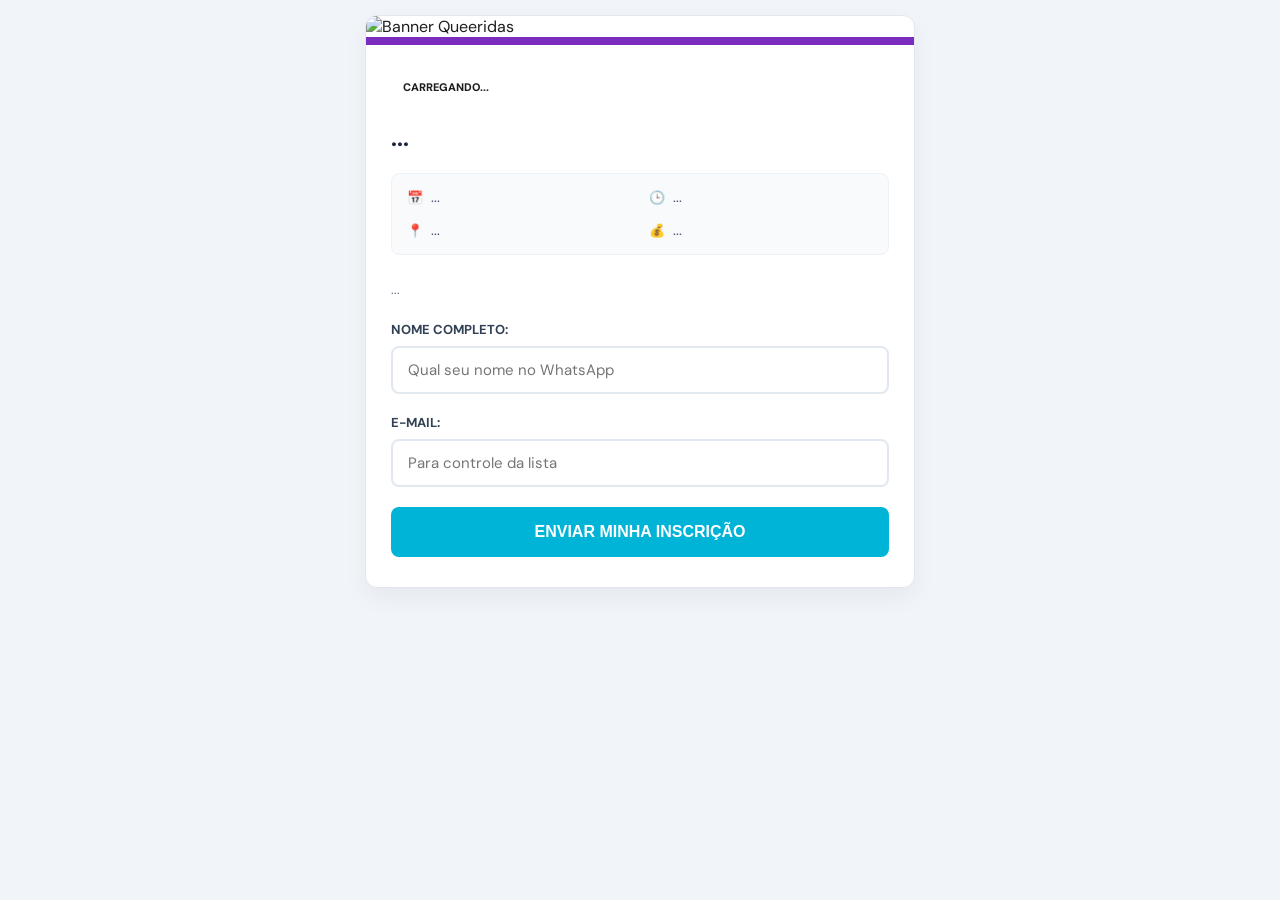
==== form.html @ b79789ed "Add files via upload" ====
﻿<!DOCTYPE html>
<html lang="pt-BR">
<head>
    <meta charset="UTF-8">
    <meta name="viewport" content="width=device-width, initial-scale=1.0, viewport-fit=cover">
    <meta name="apple-mobile-web-app-capable" content="yes" />
    <meta name="apple-mobile-web-app-status-bar-style" content="black-translucent" />
    <link rel="manifest" href="manifest.json" />
    <link rel="apple-touch-icon" sizes="180x180" href="https://raw.githubusercontent.com/MaximusGugu/lista-queeridas/refs/heads/main/apple-touch-icon.png" />
    <title>Inscrição - Queeridas Volleyball</title>
    <link href="https://fonts.googleapis.com/css2?family=DM+Sans:wght@400;500;700&display=swap" rel="stylesheet">
    <link rel="stylesheet" href="style.css">
    <script src="standalone-navigation.js" defer></script>
</head>
<body class="public-form-page">
    <div class="form-container">
        <img src="https://i.imgur.com/8QO9NeE.png" alt="Banner Queeridas" class="banner" id="imgBanner">
        
        <div id="corpoForm">
            <div class="header-info">
                <div id="tagStatus" class="status-tag">CARREGANDO...</div>
                <h1 id="txtTitulo">...</h1>
                
                <div class="grid-info">
                    <div class="info-item">
                        <div class="info-label">📅 <span id="txtData">...</span></div>
                    </div>
                    <div class="info-item">
                        <div class="info-label">🕒 <span id="txtHora">...</span></div>
                    </div>
                    <div class="info-item">
                        <div class="info-label">📍 <span id="txtLocal">...</span></div>
                        <!-- LINK DO MAPA APARECE AQUI SE EXISTIR -->
                        <a id="lnkMapa" href="#" target="_blank" class="maps-link" style="display:none;">(Como chegar?)</a>
                    </div>
                    <div class="info-item">
                        <div class="info-label payment-info">💰 <span id="txtValor">...</span></div>
                    </div>
                </div>

                <div class="footer-text" id="txtDescricao">...</div>
            </div>

            <div id="msgListaFechada" class="closed-message"></div>

            <div class="form-body" id="formBody">
                <form id="formInscricao">
                    <div class="campo">
                        <label>Nome Completo:</label>
                        <input type="text" id="iptNome" class="input-text" placeholder="Qual seu nome no WhatsApp" required>
                    </div>
                    <div class="campo">
                        <label>E-mail:</label>
                        <input type="email" id="iptEmail" class="input-text" placeholder="Para controle da lista" required>
                    </div>
                    <button type="submit" id="btnSubmit" class="btn-enviar">ENVIAR MINHA INSCRIÇÃO</button>
                </form>
            </div>
        </div>

        <div id="sucesso" class="success-screen">
            <div class="success-icon">✅</div>
            <h2 class="success-title">Inscrição Confirmada!</h2>
            <p class="success-text">Agradecemos sua inscrição 💖 <br> Aguarde pelo lançamento da lista no grupo.</p>
            <button onclick="location.reload()" class="btn-link-subtle mt-30">Fazer outra inscrição</button>
        </div>
    </div>

    <script type="module">
        import { db, doc, onSnapshot, setDoc, getDoc } from "./firebase-config.js";

        const params = new URLSearchParams(window.location.search);
        const idLista = params.get('lista') || 'TODES_QUARTA';
        const docRef = doc(db, "sistema", "lista_presenca");
        const LINK_GRUPO_PADRAO = "https://chat.whatsapp.com/JWHNWnWC8N5IFrpNEwEtii";
        const DIAS_ANTES_ABERTURA_PADRAO = 1;
        const HORARIO_ABERTURA_PADRAO = "12h30";

        onSnapshot(docRef, (snap) => {
            if (snap.exists()) {
                const data = snap.data();
                const lista = data.listas[idLista];
                if (lista) renderForm(lista.config);
            }
        });

        function renderForm(cfg) {
            document.getElementById('txtTitulo').innerText = cfg.nomeJogo;
            document.getElementById('txtData').innerText = `${cfg.data} (${cfg.dia})`;
            document.getElementById('txtHora').innerText = `${cfg.inicio} às ${cfg.fim}`;
            document.getElementById('txtLocal').innerText = cfg.quadra;
            const isFree = (cfg.pix || "").includes("FREE");
            document.getElementById('txtValor').innerText = isFree ? cfg.pix : `R$ ${cfg.valor}`;
            document.getElementById('txtDescricao').innerText = cfg.textoApoio || "";
            
            // LOGICA DO LINK DO MAPA
            const lnkMapa = document.getElementById('lnkMapa');
            if (cfg.mapaLink && cfg.mapaLink.trim() !== "") {
                lnkMapa.href = cfg.mapaLink;
                lnkMapa.style.display = "block";
            } else {
                lnkMapa.style.display = "none";
            }

            // --- LÓGICA DAS IMAGENS ---
            const imgBanner = document.getElementById('imgBanner');
            const banners = {
                'TODES_QUARTA': 'https://raw.githubusercontent.com/MaximusGugu/lista-queeridas/refs/heads/main/banner_padrao.png',
                'TODES_SEXTA': 'https://raw.githubusercontent.com/MaximusGugu/lista-queeridas/refs/heads/main/banner_padrao.png',
                'ALLSTARS_QUARTA': 'https://raw.githubusercontent.com/MaximusGugu/lista-queeridas/refs/heads/main/banner_padrao.png',
                'ALLSTARS_SABADO': 'https://raw.githubusercontent.com/MaximusGugu/lista-queeridas/refs/heads/main/banner_padrao.png',
                'ELAX_QUINTA': 'https://raw.githubusercontent.com/MaximusGugu/lista-queeridas/refs/heads/main/banner_padrao.png',
                'PRAIA_DOMINGO': 'https://raw.githubusercontent.com/MaximusGugu/lista-queeridas/refs/heads/main/banner_padrao.png'
            };
            imgBanner.src = banners[idLista] || 'https://raw.githubusercontent.com/MaximusGugu/lista-queeridas/refs/heads/main/banner_padrao.png';

            const tag = document.getElementById('tagStatus');
            const btn = document.getElementById('btnSubmit');
            const formBody = document.getElementById('formBody');
            const msgListaFechada = document.getElementById('msgListaFechada');

            if (cfg.formAberto) {
                tag.innerText = "● INSCRIÇÕES ABERTAS";
                tag.className = "status-tag tag-aberto";
                btn.disabled = false;
                btn.innerText = "ENVIAR";
                formBody.style.display = "block";
                msgListaFechada.style.display = "none";
            } else {
                tag.innerText = "● INSCRIÇÕES FECHADAS";
                tag.className = "status-tag tag-fechado";
                btn.disabled = true;
                btn.innerText = "ESTA LISTA ESTÁ FECHADA";
                formBody.style.display = "none";
                msgListaFechada.style.display = "block";
                msgListaFechada.innerHTML = montarMensagemListaFechada(cfg);
            }
        }

        function montarMensagemListaFechada(cfg) {
            const abertura = calcularAberturaLista(cfg);
            const grupoLink = cfg.grupoLink || LINK_GRUPO_PADRAO;
            return `Esta lista fechou. A próxima lista abre no dia <strong>${abertura.data}</strong> (${abertura.diaSemana}) às <strong>${abertura.horario}</strong>! Fique atento no grupo do WhatsApp. Caso ainda não faça parte, <a href="${grupoLink}" target="_blank" rel="noopener noreferrer">clique aqui</a> e participe.`;
        }

        function calcularAberturaLista(cfg) {
            const diasAntes = Number.isFinite(Number(cfg.abreDiasAntes)) ? Number(cfg.abreDiasAntes) : DIAS_ANTES_ABERTURA_PADRAO;
            const horario = cfg.abreHorario || HORARIO_ABERTURA_PADRAO;
            const dataEvento = obterDataEvento(cfg);
            let dataAbertura = new Date(dataEvento);
            dataAbertura.setDate(dataAbertura.getDate() - diasAntes);

            const agora = new Date();
            let tentativas = 0;
            while (combinarDataEHorario(dataAbertura, horario) <= agora && tentativas < 10) {
                dataAbertura.setDate(dataAbertura.getDate() + 7);
                tentativas++;
            }

            return {
                data: formatarDataCurta(dataAbertura),
                diaSemana: formatarDiaSemana(dataAbertura),
                horario
            };
        }

        function obterDataEvento(cfg) {
            const partes = /^(\d{2})\/(\d{2})$/.exec((cfg.data || "").trim());
            if (partes) {
                const data = new Date(new Date().getFullYear(), Number(partes[2]) - 1, Number(partes[1]));
                const hoje = new Date();
                hoje.setHours(0, 0, 0, 0);
                if (data >= hoje) return data;
            }

            const mapaDias = { "Domingo": 0, "Segunda-Feira": 1, "Terça-Feira": 2, "Quarta-Feira": 3, "Quinta-Feira": 4, "Sexta-Feira": 5, "Sábado": 6 };
            const hoje = new Date();
            const alvo = mapaDias[cfg.dia] ?? hoje.getDay();
            const diferenca = (alvo - hoje.getDay() + 7) % 7;
            const data = new Date(hoje);
            data.setDate(hoje.getDate() + diferenca);
            return data;
        }

        function combinarDataEHorario(data, horario) {
            const resultado = new Date(data);
            const partes = /^(\d{1,2})(?:h|:)?(\d{2})?$/.exec((horario || "").trim());
            resultado.setHours(Number(partes?.[1] || 0), Number(partes?.[2] || 0), 0, 0);
            return resultado;
        }

        function formatarDataCurta(data) {
            return `${String(data.getDate()).padStart(2, '0')}/${String(data.getMonth() + 1).padStart(2, '0')}`;
        }

        function formatarDiaSemana(data) {
            return data.toLocaleDateString('pt-BR', { weekday: 'long' });
        }

        document.getElementById('formInscricao').onsubmit = async (e) => {
            e.preventDefault();
            const btn = document.getElementById('btnSubmit');
            btn.disabled = true;
            btn.innerText = "PROCESSANDO...";

            try {
                const snap = await getDoc(docRef);
                const listas = snap.data().listas;
                if (!listas[idLista]?.config?.formAberto) {
                    renderForm(listas[idLista].config);
                    return;
                }
                
                const novoJogador = {
                    id: "p-" + Date.now(),
                    nome: document.getElementById('iptNome').value.trim(),
                    email: document.getElementById('iptEmail').value.trim(),
                    timestamp: new Date().toISOString(),
                    pago: false
                };

                listas[idLista].jogadores.push(novoJogador);
                await setDoc(docRef, { listas });

                document.getElementById('corpoForm').style.display = 'none';
                document.getElementById('sucesso').style.display = 'block';
            } catch (err) {
                alert("Erro ao salvar. Tente novamente.");
                btn.disabled = false;
            }
        };
    </script>
</body>
</html>
---- style.css ----
/* --- CONFIGURAÇÕES GERAIS --- */
* { box-sizing: border-box; }

:root {
    --color-todes: #FF0080;
    --color-allstars: #7B2CBF;
    --color-elax: #A29BFE;
    --color-praia: #00B4D8;
    --bg-app: #F0F2F5;
    --text-dark: #1D1D1F;
    --text-muted: #636E72;
    --danger: #FF4757;
    --waiting: #574B90;
    --rainbow: linear-gradient(90deg, #FF0018, #FFA52C, #FFFF41, #008018, #0000F9, #86007D, #FF0018);
}

@keyframes moveRainbow {
    0% { background-position: 0% 50%; }
    100% { background-position: 200% 50%; }
}

body { font-family: 'DM Sans', sans-serif; background-color: var(--bg-app); color: var(--text-dark); margin: 0; padding: 0; }

.container { padding: 0 15px; max-width: 600px; margin: 0 auto; width: 100%; }
.row-between { display: flex; justify-content: space-between; align-items: center; }
.row-gap { display: flex; gap: 10px; width: 100%; margin-bottom: 10px; }
.center-header { display: flex; justify-content: center; position: relative; }
.inline-row { display: flex; align-items: center; gap: 10px; }
.split-row { display: flex; gap: 10px; }
.hidden { display: none !important; }
.span-2 { grid-column: span 2; }
.page-main-spaced { margin-top: 20px; }
.mt-10 { margin-top: 10px; }
.mt-15 { margin-top: 15px; }
.mt-20 { margin-top: 20px; }
.mt-30 { margin-top: 30px; }
.mb-0 { margin-bottom: 0 !important; }
.mb-15 { margin-bottom: 15px !important; }
.flex-1 { flex: 1; }
.btn-flex-2 { flex: 2; }

/* --- HEADER --- */
.header-compact {
    padding: calc(18px + env(safe-area-inset-top)) 0 18px;
    position: sticky; top: 0; z-index: 10;
    box-shadow: 0 4px 12px rgba(0,0,0,0.15); 
    position: relative;
    overflow: hidden;
}

.header-compact::after {
    content: "";
    position: absolute;
    bottom: 0; left: 0;
    width: 100%; height: 4px;
    background: var(--rainbow);
    background-size: 200% 100%;
    animation: moveRainbow 15s linear infinite;
}

.theme-todes .header-compact { background: linear-gradient(135deg, var(--color-todes) 0%, #7B2CBF 100%); }
.theme-allstars .header-compact { background: linear-gradient(135deg, var(--color-allstars) 0%, #574B90 100%); }
.theme-elax .header-compact { background: linear-gradient(135deg, var(--color-elax) 0%, #6C5CE7 100%); }
.theme-praia .header-compact { background: linear-gradient(135deg, var(--color-praia) 0%, #0077B6 100%); }

.header-compact h1 { color: white; font-size: 15px; margin: 0; letter-spacing: 1px; font-weight: 700; text-transform: uppercase; }
.btn-menu { background: rgba(255,255,255,0.2); border: none; color: white; font-size: 18px; cursor: pointer; padding: 8px; border-radius: 50%; width: 38px; height: 38px; }

/* --- SELETOR CATEGORIAS --- */
.nav-categorias { display: flex; flex-wrap: wrap; gap: 8px; padding: 12px 0; justify-content: center; }
.btn-cat { white-space: nowrap; padding: 8px 14px; border-radius: 20px; border: none; background: white; color: var(--text-muted); font-weight: 700; font-size: 11px; cursor: pointer; box-shadow: 0 2px 5px rgba(0,0,0,0.05); }
.btn-cat.active { color: white !important; }
.btn-cat[data-id*="TODES"].active { background: var(--color-todes); }
.btn-cat[data-id*="ALLSTARS"].active { background: var(--color-allstars); }
.btn-cat[data-id*="ELAX"].active { background: var(--color-elax); }
.btn-cat[data-id*="PRAIA"].active { background: var(--color-praia); }

/* --- INFO CARD --- */
.info-card { 
    background: white; padding: 18px; border-radius: 20px; margin-bottom: 20px; 
    box-shadow: 0 5px 15px rgba(0,0,0,0.05); border: 2px solid var(--color-todes); line-height: 1.6;
}
.theme-todes .info-card { border-color: var(--color-todes); }
.theme-allstars .info-card { border-color: var(--color-allstars); }
.theme-elax .info-card { border-color: var(--color-elax); }
.theme-praia .info-card { border-color: var(--color-praia); }

.info-card-header { display: flex; justify-content: space-between; align-items: flex-start; gap: 15px; margin-bottom: 10px; }
.edit-text { outline: none; border-radius: 4px; transition: background 0.2s; padding: 0 2px; display: inline-block; min-width: 10px; }
.edit-text:focus { background: rgba(0,0,0,0.05); }
.edit-text.title { font-size: 18px; font-weight: 800; color: var(--text-dark); text-transform: uppercase; flex: 1; }

.edit-day-trigger { cursor: pointer; text-decoration: underline dotted; padding: 0 4px; border-radius: 4px; }
.edit-day-trigger:hover { background: rgba(0,0,0,0.05); }
.edit-resumo-select { font-family: inherit; font-size: 13px; border: 1px solid #ccc; border-radius: 4px; outline: none; }

.copy-btn { background: #25D366; color: white; border: none; padding: 10px 18px; font-size: 11px; font-weight: 800; border-radius: 12px; cursor: pointer; white-space: nowrap; transition: all 0.3s ease; }
.copy-link-btn { padding: 6px 10px; cursor: pointer; border-radius: 8px; border: 1px solid #ddd; background: white; color: var(--text-dark); font-size: 11px; font-weight: 800; white-space: nowrap; }
.copy-link-btn:hover { background: #f8fafc; }
.info-row { font-size: 13px; color: var(--text-muted); word-wrap: break-word; }
.sep { opacity: 0.4; padding: 0 4px; }
.status-toggle-btn { border: none; border-radius: 999px; padding: 7px 12px; color: white; font-size: 10px; font-weight: 900; cursor: pointer; white-space: nowrap; display: flex; align-items: center; justify-content: center; font-family: inherit; text-transform: uppercase; }
.status-toggle-btn.is-open { background: #e11d48; }
.status-toggle-btn.is-closed { background: #059669; }
.form-link-panel { margin-top: 15px; padding-top: 10px; border-top: 1px dashed #ddd; font-size: 11px; }
.form-link-row { display: flex; justify-content: space-between; align-items: center; gap: 10px; font-size: 10px; line-height: 1.3; }
.form-link-copy { flex: 1; display: flex; align-items: baseline; gap: 6px; min-width: 0; }
.form-link-url { color: var(--color-praia); word-break: break-all; min-width: 0; }
.status-open-text { color: #059669; }
.status-closed-text { color: #e11d48; }
.card-actions { margin-top: 15px; padding-top: 12px; border-top: 1px dashed #ddd; display: flex; flex-direction: column; gap: 10px; }
.card-actions-header { display: flex; align-items: center; justify-content: space-between; gap: 8px; }
.card-actions-title { font-size: 9px; font-weight: 900; color: var(--text-muted); text-transform: uppercase; letter-spacing: 0.4px; }
.form-status-pill { display: inline-flex; align-items: center; justify-content: center; min-height: 22px; padding: 3px 9px; border-radius: 999px; font-size: 9px; font-weight: 900; text-transform: uppercase; white-space: nowrap; border: 1px solid transparent; }
.form-status-pill.is-open { color: #047857; background: #ecfdf5; border-color: #bbf7d0; }
.form-status-pill.is-closed { color: #be123c; background: #fff1f2; border-color: #fecdd3; }
.card-actions-grid { display: grid; grid-template-columns: repeat(3, minmax(0, 1fr)); gap: 8px; }
.card-actions .btn,
.card-actions .copy-btn,
.card-actions .copy-link-btn,
.card-actions .status-toggle-btn { width: 100%; min-height: 36px; }

/* --- LISTA JOGADORES --- */
.item-compra { 
    display: flex; 
    align-items: center; 
    justify-content: space-between; 
    padding: 8px 10px; 
    margin-bottom: 6px; 
    gap: 10px;
    background: rgba(255, 255, 255, 0.5); 
    backdrop-filter: blur(5px); 
    border-radius: 12px; 
    border-bottom: 1px solid rgba(0, 0, 0, 0.05);
    position: relative;
    min-height: 48px;
}

/* BG VERDE PARA PAGOS (igual ao is-locked dos times) */
.item-compra.is-pago {
    background-color: #f0fdf4 !important; 
    border: 1px solid #bbf7d0 !important;
}

.drag-handle { color: #CCC; cursor: grab; font-size: 16px; padding: 0 2px; display: flex; align-items: center; }
.num { font-weight: 800; width: 26px; height: 26px; border-radius: 50%; display: flex; align-items: center; justify-content: center; font-size: 11px; flex-shrink: 0; }

.theme-todes .num { background-color: #FFF0F6; color: var(--color-todes); }
.theme-allstars .num { background-color: #F3E8FF; color: var(--color-allstars); }
.theme-elax .num { background-color: #F0EFFF; color: var(--color-elax); }
.theme-praia .num { background-color: #E0F7FA; color: var(--color-praia); }

.input-item { 
    background: transparent; 
    border: none; 
    font-size: 14px; 
    color: var(--text-dark); 
    flex: 1; 
    outline: none; 
    font-weight: 500; 
    min-height: 24px;
    line-height: 1.2;
    display: flex;
    align-items: center;
}

.is-adm { border: 1px solid rgba(0,0,0,0.05); z-index: 1; }
.is-adm .input-item { padding-right: 10px; }
.theme-todes .is-adm { background-color: #FFF0F6; }
.theme-allstars .is-adm { background-color: #F3E8FF; }
.theme-elax .is-adm { background-color: #F0EFFF; }
.theme-praia .is-adm { background-color: #E0F7FA; }

.is-adm::after { 
    content: "ADM"; position: absolute; right: 12px; top: 50%; transform: translateY(-50%);
    font-size: 8px; color: white; padding: 2px 8px; border-radius: 20px; font-weight: 900; z-index: 5; 
}
.theme-todes .is-adm::after { background: var(--color-todes); }
.theme-allstars .is-adm::after { background: var(--color-allstars); }
.theme-elax .is-adm::after { background: var(--color-elax); }
.theme-praia .is-adm::after { background: var(--color-praia); }

/* A lista principal usa linhas compactas; outros cards mantêm o visual original. */
#listaJogadores .item-compra {
    min-height: 34px;
    margin-bottom: 4px;
    padding: 3px 5px;
    gap: 6px;
    background: rgba(255, 255, 255, 0.55);
    backdrop-filter: none;
    border: 1px solid rgba(15, 23, 42, 0.08);
    border-radius: 9px;
    box-shadow: 0 1px 2px rgba(15, 23, 42, 0.03);
}

#listaJogadores .item-compra.is-pago {
    background-color: rgba(240, 253, 244, 0.72) !important;
    border: 1px solid #bbf7d0 !important;
}

#listaJogadores .item-compra.is-adm {
    border: 1px solid rgba(15, 23, 42, 0.08);
}

#listaJogadores .input-item {
    min-width: 0;
    overflow-wrap: anywhere;
}

#listaJogadores .num {
    width: 20px;
    height: auto;
    border-radius: 0;
    background: transparent;
    font-size: 10px;
}

#listaJogadores .check-pago {
    width: 20px;
    height: 20px;
    margin-right: 2px;
    border-width: 1.5px;
}

#listaJogadores .check-pago:checked {
    background-size: 11px;
}

#listaJogadores .btn-del {
    width: 22px;
    height: 22px;
    font-size: 14px;
}

#listaJogadores .adm-actions-placeholder {
    width: 22px;
    margin-right: 2px;
}

.btn-del { background: #FEE2E2; color: var(--danger); border: none; font-size: 16px; width: 26px; height: 26px; border-radius: 50%; cursor: pointer; display: flex; align-items: center; justify-content: center; }
.btn-edit { background: #E0F2FE; color: #0284C7; border: none; font-size: 14px; width: 26px; height: 26px; border-radius: 50%; cursor: pointer; display: flex; align-items: center; justify-content: center; }
.btn-invisible { opacity: 0; }
.adm-actions-placeholder { width: 26px; margin-right: 5px; }
.action-buttons { display: flex; gap: 6px; }
.bank-player-item { align-items: center; }
.bank-player-accordion { display: block; padding: 0 !important; overflow: hidden; }
.bank-player-details { width: 100%; }
.bank-player-summary {
    list-style: none;
    display: grid;
    grid-template-columns: minmax(0, 1fr) auto;
    align-items: center;
    gap: 10px;
    width: 100%;
    padding: 10px 15px;
    cursor: pointer;
}
.bank-player-summary::-webkit-details-marker { display: none; }
.accordion-chevron {
    flex-shrink: 0;
    width: 22px;
    height: 22px;
    border-radius: 50%;
    display: inline-flex;
    align-items: center;
    justify-content: center;
    color: var(--text-muted);
    background: #f8fafc;
    transition: transform 0.2s ease;
    position: relative;
}
.accordion-chevron::before {
    content: "";
    width: 7px;
    height: 7px;
    border-right: 2px solid currentColor;
    border-bottom: 2px solid currentColor;
    transform: rotate(45deg) translate(-1px, -1px);
}
.bank-player-details[open] .accordion-chevron { transform: rotate(180deg); }
.bank-player-edit-body {
    padding: 0 15px 15px;
    border-top: 1px dashed #e2e8f0;
}
.bank-player-edit-body .modal-grid { margin-top: 12px; }
.bank-player-edit-body .campo-modal { margin-bottom: 8px; }
.bank-player-edit-body .person-flags-row,
.bank-player-edit-body .notas-grid-cadastro { margin-bottom: 12px; }
.bank-player-edit-body .inline-toggle-grid { gap: 10px; margin-top: 0; margin-bottom: 12px; }
.bank-player-edit-body .inline-toggle-field { margin-bottom: 0; min-height: 45px; }
.bank-player-edit-body .inline-rating-grid.has-allstars { grid-template-columns: repeat(3, minmax(0, 1fr)); }
.bank-player-edit-body .inline-rating-grid.has-allstars .inline-allstars-group { grid-column: auto; }
.add-player-body .add-rating-grid.has-allstars { grid-template-columns: repeat(3, minmax(0, 1fr)); }
.add-player-body .add-rating-grid.has-allstars #groupAddAllStars { grid-column: auto; }
.bank-player-edit-actions { margin-top: 0; }
.bank-player-main { min-width: 0; display: grid; grid-template-columns: minmax(0, 1fr) auto; align-items: center; gap: 8px; }
.bank-player-main .input-item { min-width: 0; overflow-wrap: anywhere; }
.bank-player-rating { display: inline-flex; align-items: center; justify-content: flex-end; gap: 5px; flex-shrink: 0; white-space: nowrap; }
.rating-pill { display: inline-flex; align-items: center; justify-content: center; min-height: 20px; padding: 3px 7px; border-radius: 999px; font-size: 9px; font-weight: 900; line-height: 1; white-space: nowrap; }
.rating-pill.todes { background: #fff0f6; color: var(--color-todes); }
.rating-pill.elax { background: #f0efff; color: #6c5ce7; }
.rating-pill.allstars { background: #f3e8ff; color: var(--color-allstars); }
.bank-player-badge { display: inline-flex; align-items: center; margin-left: 6px; padding: 2px 6px; border-radius: 999px; background: #e0f2fe; color: #0369a1; font-size: 9px; font-weight: 900; vertical-align: middle; }

/* --- OUTROS --- */
.espera-divider { 
    color: white; text-align: center; font-weight: 700; padding: 6px; border-radius: 8px; 
    margin: 12px 0 8px 0; font-size: 10px; text-transform: uppercase; letter-spacing: 1px;
}
.theme-todes .espera-divider { background: var(--color-todes); }
.theme-allstars .espera-divider { background: var(--color-allstars); }
.theme-elax .espera-divider { background: var(--color-elax); }
.theme-praia .espera-divider { background: var(--color-praia); }

.modo-espera { background-color: transparent; border: 1px dashed #D1D8E0; opacity: 0.7; }

/* --- MODAIS (TAMANHO AMPLIADO PARA DESKTOP) --- */
.modal-overlay { 
    position: fixed; top: 0; left: 0; width: 100%; height: 100%; 
    background: rgba(0,0,0,0.8); display: flex; justify-content: center; align-items: center; 
    z-index: 2000; padding: 10px; backdrop-filter: blur(4px); 
}

.modal-content { 
    background: white; padding: 22px; border-radius: 18px; 
    width: 95%; max-width: 620px;
    max-height: calc(100dvh - 20px);
    overflow-y: auto; overflow-x: hidden; box-shadow: 0 20px 50px rgba(0,0,0,0.3);
    position: relative;
}

.modal-config-content {
    max-width: 760px;
    padding: 14px 16px;
}

.modal-content::-webkit-scrollbar { width: 8px; }
.modal-content::-webkit-scrollbar-track { background: transparent; }
.modal-content::-webkit-scrollbar-thumb { background: #cbd5e1; border-radius: 999px; }

.modal-content h3 { margin-top: 0; margin-bottom: 10px; color: var(--text-dark); font-weight: 800; font-size: 17px; text-align: center; }

.modal-grid { display: grid; grid-template-columns: repeat(2, minmax(0, 1fr)); gap: 8px; }
.modal-config-content .row-gap { gap: 8px; margin-bottom: 0; }
.modal-config-content .row-gap .campo-modal { flex: 1; min-width: 0; }

.campo-modal { margin-bottom: 7px; width: 100%; }
.campo-modal label { 
    display: block; font-size: 9px; font-weight: 800; color: var(--text-muted); 
    margin-bottom: 3px; text-transform: uppercase; line-height: 1.15;
}

.input-modal { 
    border: 2px solid var(--bg-app); padding: 7px 9px; border-radius: 9px; 
    width: 100%; min-height: 34px; font-family: inherit; font-size: 12px; color: var(--text-dark);
}

.input-modal:focus { border-color: var(--color-praia); outline: none; background: #f0f9ff; }
.config-list-selector {
    justify-content: flex-start;
    padding: 2px 0 0;
}
.field-spaced { margin-bottom: 15px; }
.checkbox-row { display: flex; align-items: center; gap: 8px; margin-bottom: 15px; background: #f3e8ff; padding: 10px; border-radius: 12px; }
.checkbox-row.modal-checkbox-row { margin: 15px 0; }
.person-flags-row { display: grid; grid-template-columns: repeat(2, minmax(0, 1fr)); gap: 10px; margin-bottom: 15px; }
/* .person-flags-row.modal-checkbox-row { margin: 15px 0; } */
.person-flags-row .checkbox-row { margin-bottom: 0; }
.checkbox-control { width: 20px; height: 20px; cursor: pointer; margin: 0; }
.checkbox-label { margin: 0; font-size: 11px; font-weight: bold; color: var(--color-allstars); cursor: pointer; text-transform: uppercase; }

.config-panel {
    background: #f0f9ff; padding: 9px; border-radius: 10px; border: 1px solid #bae6fd;
}
.config-panel label { color: #0369a1; margin-bottom: 5px; }
.config-panel > label:not(:first-child) { margin-top: 10px; }
.config-panel > .input-modal:not(:last-child) { margin-bottom: 10px; }
.config-panel select { border-color: #0ea5e9; font-weight: 800; }
.config-panel textarea { min-height: 58px; height: 58px; resize: vertical; margin-bottom: 10px; line-height: 1.35; }
.config-panel-grid { margin: 2px 0 10px; }
.config-panel-grid .campo-modal { margin-bottom: 0; }

.modal-buttons { 
    display: flex; flex-direction: row-reverse; gap: 8px; margin-top: 6px; 
}

.modal-buttons .btn { flex: 1; min-height: 38px; font-size: 11px; }

.import-textarea {
    display: block; width: 100%; min-height: 250px; padding: 15px;
    border: 2px solid var(--bg-app); border-radius: 14px;
    font-family: inherit; font-size: 15px; resize: vertical; margin-bottom: 15px;
}

@media (max-width: 600px) {
    .modal-content { padding: 20px; border-radius: 20px; }
    .modal-grid { grid-template-columns: 1fr; gap: 0; }
    .config-panel { grid-column: span 1; padding: 15px; }
    .modal-config-content .row-gap { flex-direction: column; gap: 0; }
    .modal-buttons { flex-direction: column; }
    .action-bar { flex-direction: column; }
    .card-actions-grid { grid-template-columns: 1fr; }
    .bank-player-item { gap: 8px; }
    .bank-player-summary { grid-template-columns: minmax(0, 1fr) auto; padding: 10px 12px; gap: 8px; }
    .bank-player-main { grid-template-columns: minmax(0, 1fr) auto; gap: 6px; }
    .bank-player-main .input-item { font-size: 14px; line-height: 1.15; }
    .bank-player-rating { gap: 3px; overflow: visible; }
    .rating-pill { min-height: 18px; padding: 3px 6px; font-size: 8px; }
    .accordion-chevron { width: 20px; height: 20px; }
    .notas-grid-cadastro,
    .bank-player-edit-body .inline-rating-grid.has-allstars,
    .add-player-body .add-rating-grid.has-allstars { grid-template-columns: 1fr; }
    .notas-grid-cadastro .span-2,
    .bank-player-edit-body .inline-rating-grid.has-allstars .inline-allstars-group,
    .add-player-body .add-rating-grid.has-allstars #groupAddAllStars { grid-column: auto; }
}

/* --- TOAST FLUTUANTE (ANIMAÇÃO) --- */
.toast-copiado {
    position: fixed;
    background: var(--text-dark);
    color: white;
    padding: 6px 15px;
    border-radius: 20px;
    font-size: 11px;
    font-weight: 700;
    pointer-events: none;
    z-index: 9999;
    transform: translate(-50%, -100%);
    box-shadow: 0 4px 12px rgba(0,0,0,0.2);
    animation: toastPop 1s ease-out forwards;
}

@keyframes toastPop {
    0% { opacity: 0; transform: translate(-50%, -50%); }
    20% { opacity: 1; transform: translate(-50%, -100%); }
    80% { opacity: 1; transform: translate(-50%, -100%); }
    100% { opacity: 0; transform: translate(-50%, -150%); }
}

/* --- BOTÕES --- */
.bottom-actions { padding-bottom: 40px; display: flex; flex-direction: column; gap: 8px; }
.action-bar { display: flex; gap: 10px; width: 100%; margin: 12px 0; }
.action-bar .btn { flex: 1; min-width: 0; }
.action-bar-primary { margin: 10px 0 16px; }
.action-bar-secondary { margin: 10px 0 12px; }
.action-bar-footer { margin: 20px 0 10px; padding-bottom: 0; }
.danger-zone { margin-top: 14px; padding-top: 12px; border-top: 1px dashed rgba(255,71,87,0.35); }
.danger-zone .btn { width: 100%; }
.btn { font-family: inherit; font-weight: 700; cursor: pointer; border-radius: 12px; border: none; display: flex; align-items: center; justify-content: center; text-transform: uppercase; }
.btn-main { color: white; padding: 16px; font-size: 12px; width: 100%; transition: background 0.4s; }
.theme-todes .btn-main { background: var(--color-todes); }
.theme-allstars .btn-main { background: var(--color-allstars); }
.theme-elax .btn-main { background: var(--color-elax); }
.theme-praia .btn-main { background: var(--color-praia); }

.btn-sub { background: white; border: 2px solid #ddd !important; color: var(--text-muted); padding: 12px; font-size: 11px; width: 100%; }
.btn-sub.danger { border-color: #FDA7A7 !important; color: var(--danger); }
.btn-primary-praia { background: var(--color-praia) !important; color: white !important; }
.btn-primary-todes { background: var(--color-todes) !important; color: white !important; }
.btn-full { width: 100%; }
.btn-link-subtle { background: none; border: 1px solid #cbd5e1; padding: 10px 20px; border-radius: 8px; cursor: pointer; font-family: inherit; color: var(--text-dark); }
.btn-disabled, .btn:disabled { background: #cbd5e1; cursor: not-allowed; }
.btn-gerar-times { background: #00B4D8 !important; color: white !important; box-shadow: 0 4px 10px rgba(0, 180, 216, 0.3); padding: 16px; }
.btn-concluir-times { margin-top: 15px; }

/* --- SPINNER E LOADING --- */
.spinner-container {
    display: flex;
    flex-direction: column;
    align-items: center;
    justify-content: center;
    padding: 40px 0;
    gap: 10px;
}

.spinner {
    width: 40px;
    height: 40px;
    border: 4px solid rgba(0, 0, 0, 0.1);
    border-left-color: var(--color-allstars);
    border-radius: 50%;
    animation: spin 1s linear infinite;
}
.loading-text { font-size: 11px; font-weight: bold; color: var(--text-muted); }

@keyframes spin {
    0% { transform: rotate(0deg); }
    100% { transform: rotate(360deg); }
}

/* --- CHECKBOX DE PAGAMENTO --- */
.check-pago {
    appearance: none;
    -webkit-appearance: none;
    width: 26px;
    height: 26px;
    border: 2px solid #b3b3b3;
    border-radius: 50%;
    cursor: pointer;
    transition: all 0.2s ease;
    flex-shrink: 0;
    background-color: white;
    margin-right: 5px;
    padding: 0;
    display: block;
}

.check-pago:checked {
    background-color: #63E6BE;
    border-color: #7f8c8d;
    background-image: url("data:image/svg+xml,%3Csvg xmlns='http://www.w3.org/2000/svg' viewBox='0 0 24 24' fill='none' stroke='white' stroke-width='5' stroke-linecap='round' stroke-linejoin='round'%3E%3Cpolyline points='20 6 9 17 4 12'%3E%3C/polyline%3E%3C/svg%3E");
    background-repeat: no-repeat;
    background-position: center;
    background-size: 14px;
}

/* --- BOTÃO FECHAR LISTA --- */
.btn-fechar-lista {
    width: 100%;
    background: #00b4d8;
    color: white;
    border: none;
    padding: 15px;
    border-radius: 12px;
    font-weight: 800;
    font-size: 13px;
    margin: 10px 0;
    cursor: pointer;
    box-shadow: 0 4px 15px rgba(0, 180, 216, 0.3);
    text-transform: uppercase;
    letter-spacing: 1px;
    transition: transform 0.2s, background 0.2s;
}

/* --- BOTTOM NAVIGATION --- */
.bottom-nav {
    position: fixed;
    bottom: 0;
    left: 0;
    right: 0;
    background: rgba(255, 255, 255, 0.8);
    backdrop-filter: blur(15px);
    -webkit-backdrop-filter: blur(15px);
    display: grid;
    grid-template-columns: repeat(3, minmax(0, 1fr));
    align-items: stretch;
    padding: 8px 10px calc(8px + env(safe-area-inset-bottom));
    border-top: 1px solid rgba(0,0,0,0.05);
    z-index: 1000;
    box-shadow: 0 -5px 20px rgba(0,0,0,0.05);
    min-height: calc(64px + env(safe-area-inset-bottom));
}

.nav-link {
    text-decoration: none;
    display: flex;
    flex-direction: column;
    align-items: center;
    justify-content: center;
    gap: 4px;
    color: var(--text-muted);
    transition: all 0.3s ease;
    min-width: 0;
    min-height: 48px;
    border-radius: 14px;
}

.nav-icon { font-size: 20px; line-height: 1; }
.nav-label { font-size: 9px; font-weight: 800; text-transform: uppercase; letter-spacing: 0.4px; line-height: 1; white-space: nowrap; }
.nav-link.active { transform: none; background: rgba(255,255,255,0.65); box-shadow: 0 2px 8px rgba(0,0,0,0.06); }

.theme-todes .nav-link.active { color: var(--color-todes); }
.theme-allstars .nav-link.active { color: var(--color-allstars); }
.theme-elax .nav-link.active { color: var(--color-elax); }
.theme-praia .nav-link.active { color: var(--color-praia); }

main.container { padding-bottom: 100px !important; }

.sortable-ghost { opacity: 0.2; border: 2px dashed var(--color-todes); }

/* --- STEPPERS E NOTAS --- */
.qty-controls { display: flex; align-items: center; gap: 8px; background: rgba(0,0,0,0.05); padding: 5px 10px; border-radius: 10px; }
.qty-controls.mini { padding: 2px 5px; gap: 4px; border-radius: 6px; background: rgba(0,0,0,0.03); margin-right: 5px; }
.qty-controls.mini .btn-qty { width: 22px; height: 22px; font-size: 14px; border-radius: 4px; background: rgba(0,0,0,0.1); }
.qty-controls.mini .level-num { font-size: 13px; min-width: 14px; font-weight: 800; color: var(--secondary); }
.btn-qty { width: 28px; height: 28px; border-radius: 8px; border: none; background: #eee; color: #333; font-weight: bold; cursor: pointer; display: flex; align-items: center; justify-content: center; font-size: 18px; }
.level-num { font-weight: 900; font-size: 16px; min-width: 15px; text-align: center; color: var(--secondary); }
.rating-stepper { justify-content: space-between; background: #f8fafc; border: 1px solid #e2e8f0; padding: 5px; border-radius: 10px; margin: 0; width: 100%; }
.rating-stepper .btn-qty { width: 24px; height: 24px; border-radius: 7px; background: white; color: #475569; box-shadow: 0 1px 2px rgba(15,23,42,0.08); }
.rating-stepper .level-num { min-width: 20px; font-size: 14px; color: #0f172a; }
.rating-field { display: flex; flex-direction: column; gap: 4px; }
.rating-field label { font-size: 9px; font-weight: 800; color: #64748b; text-transform: uppercase; }
.new-player-rating-grid { display: grid; grid-template-columns: repeat(3, minmax(0, 1fr)); gap: 10px; margin: 2px 0 8px; }
.allstar-toggle-row { font-size: 12px; display: flex; align-items: center; gap: 8px; color: #64748b; }
.allstar-toggle-row label { margin: 0; cursor: pointer; font-weight: 700; }

/* --- BANCO DE JOGADORES --- */
.player-actions { display: flex; gap: 10px; margin-bottom: 15px; }
.player-actions .btn { flex: 1; padding: 10px; font-size: 11px; }
.bank-maintenance-actions { margin-top: 18px; margin-bottom: 0; }
.add-form { background: white; padding: 18px; border-radius: 20px; margin-bottom: 20px; border: 2px solid var(--color-allstars); box-shadow: 0 5px 15px rgba(0,0,0,0.05); }
.add-player-accordion { padding: 0; overflow: hidden; }
.add-player-summary {
    list-style: none; display: flex; align-items: center; justify-content: space-between;
    gap: 10px; padding: 14px 18px; cursor: pointer; color: var(--color-allstars);
    font-size: 12px; font-weight: 900; text-transform: uppercase;
}
.add-player-summary::-webkit-details-marker { display: none; }
.add-player-summary-icon {
    width: 24px; height: 24px; border-radius: 50%; display: inline-flex;
    align-items: center; justify-content: center; background: #f3e8ff;
    color: var(--color-allstars); font-size: 18px; line-height: 1;
}
.add-player-accordion[open] .add-player-summary-icon { transform: rotate(45deg); }
.add-player-body { padding: 0 18px 18px; }
.add-player-body .campo-modal { margin-bottom: 10px; }
.add-player-body .field-spaced { margin-bottom: 0; }
.add-player-body .person-flags-row,
.add-player-body .notas-grid-cadastro { margin-bottom: 12px; }
.add-player-body .checkbox-row { margin-bottom: 0; }
.add-player-body .btn-full { min-height: 42px; }
.bank-list { margin-top: 10px; }
.bank-list .item-compra { padding: 10px 15px; }
.bank-rating-grid, .notas-grid-cadastro { display: grid; grid-template-columns: 1fr 1fr; gap: 10px; margin-bottom: 15px; }
.rating-input-group, .nota-input-group { background: #f8fafc; padding: 8px; border-radius: 12px; border: 1px solid #e2e8f0; display: flex; flex-direction: column; align-items: center; gap: 5px; }
.rating-input-group label, .nota-input-group label { font-size: 9px; font-weight: 800; color: var(--text-muted); text-transform: uppercase; }
.search-box { margin: 0 0 12px; }
.search-box input { background: white; border-color: #e2e8f0; box-shadow: 0 2px 8px rgba(15,23,42,0.04); }
.bank-filter-tabs { margin: 0 0 12px; }
.bank-filter-tabs .nota-option { min-width: 0; text-align: center; font-size: 9px; padding: 8px 6px; }

/* --- BALANCEADOR DE TIMES --- */
.teams-page { padding-top: 15px; padding-bottom: 40px !important; }
.bottom-actions.compact-actions { padding-bottom: 0 !important; margin-bottom: 10px; }
#areaTeams .item-compra {
    min-height: 34px;
    margin-bottom: 4px;
    padding: 3px 5px;
    gap: 6px;
    background: rgba(255, 255, 255, 0.55);
    backdrop-filter: none;
    border: 1px solid rgba(15, 23, 42, 0.08);
    border-radius: 9px;
    box-shadow: 0 1px 2px rgba(15, 23, 42, 0.03);
}
#areaTeams .item-compra .input-item { min-width: 0; overflow-wrap: anywhere; }
#areaTeams .item-compra .level-num { min-width: 14px; font-size: 12px; }
#areaTeams .item-compra .btn-lock { width: 22px; height: 22px; font-size: 10px; }
.team-section { margin-bottom: 25px; }
.team-header { display: flex; justify-content: space-between; align-items: center; margin-bottom: 10px; padding: 0 5px; }
.team-title { font-size: 22px; font-weight: 800; border: none; background: transparent; outline: none; width: 65%; padding: 2px 5px; transition: all 0.2s ease; border-bottom: 2px solid transparent; }
.team-title.is-default { color: #b2bec3; border-bottom: 2px dotted #dfe6e9; }
.team-title.is-custom { color: #2d3436; border-bottom: 2px solid transparent; }
.team-title:focus { color: var(--text-dark) !important; background: rgba(0,0,0,0.03); border-bottom: 2px solid var(--color-praia) !important; }
.team-total { font-size: 12px; background: var(--bg-app); padding: 4px 10px; border-radius: 10px; font-weight: bold; opacity: 0.8; }
.team-list-drop { min-height: 50px; border-radius: 15px; }
.config-row { display: flex; flex-direction: column; gap: 10px; margin: 15px 0; }
#areaConfigTimes { gap: 8px; }
#areaConfigTimes .label-instrucao { margin: 0; }
#areaConfigTimes .nota-selector { margin-bottom: 0; }
.config-row select { padding: 12px; border-radius: 12px; border: 1px solid #ddd; font-family: inherit; font-weight: bold; background: white; }
#qtdTimes {
    appearance: none;
    -webkit-appearance: none;
    padding-right: 34px;
    background-image: url("data:image/svg+xml,%3Csvg xmlns='http://www.w3.org/2000/svg' width='12' height='12' viewBox='0 0 24 24' fill='none' stroke='%2364748b' stroke-width='2.5' stroke-linecap='round' stroke-linejoin='round'%3E%3Cpolyline points='6 9 12 15 18 9'/%3E%3C/svg%3E");
    background-repeat: no-repeat;
    background-position: right 12px center;
    background-size: 12px;
}
.config-actions-row { display: flex; gap: 10px; }
.item-compra.is-locked { background-color: #f0fdf4 !important; border: 1px solid #bbf7d0 !important; }
.btn-lock { width: 28px; height: 28px; border-radius: 50%; border: none; display: flex; align-items: center; justify-content: center; cursor: pointer; font-size: 12px; background: rgba(0,0,0,0.05); color: #999; }
.btn-lock.locked { background: #22c55e !important; color: white !important; }
.label-instrucao { font-size: 10px; font-weight: bold; margin: 15px 0 10px 0; opacity: 0.6; text-transform: uppercase; }
.item-rating-pendente { border-left: 4px solid #00B4D8 !important; background: white !important; box-shadow: 0 2px 8px rgba(0,0,0,0.05); }
.player-rating-card { flex-direction: column; align-items: stretch; padding: 15px; gap: 12px; }
.pending-player-name { font-weight: bold; font-size: 16px; }
.pending-player-status { font-size: 11px; color: #94a3b8; font-weight: 600; }
.link-mode-row { display: flex; gap: 16px; align-items: center; font-size: 12px; color: var(--text-muted); }
.radio-label { display: flex; align-items: center; gap: 6px; cursor: pointer; }
.linked-card { background: #ecfdf5; border: 1px solid #bbf7d0; padding: 12px; border-radius: 8px; text-align: center; }
.linked-card-title { color: #047857; font-weight: 800; font-size: 13px; }
.linked-card .btn-link-subtle { border: none; color: #999; font-size: 10px; text-decoration: underline; padding: 0; }
.vincular-container { background: rgba(0,0,0,0.03); padding: 10px; border-radius: 8px; }
.vincular-label { font-size: 10px; font-weight: bold; color: var(--text-muted); display: block; margin-bottom: 5px; }
.vincular-input { margin-bottom: 0; flex: 1; font-size: 13px; padding: 10px; border: 1px solid #ddd; }
.vincular-results { margin-top: 5px; max-height: 150px; overflow-y: auto; display: none; border: 1px solid #ddd; border-radius: 6px; background: white; box-shadow: 0 4px 12px rgba(0,0,0,0.1); z-index: 10; }
.result-item { padding: 12px; border-bottom: 1px solid #eee; cursor: pointer; font-size: 13px; display: flex; justify-content: space-between; align-items: center; background: white; }
.result-item:hover { background-color: #f0f9ff !important; }
.result-name { font-weight: 500; }
.result-note { color: #999; }
.result-action { color: #059669; font-weight: 800; font-size: 10px; }
.nota-selector { display: flex; background: #e2e8f0; padding: 4px; border-radius: 12px; margin-bottom: 5px; }
.nota-option { flex: 1; text-align: center; padding: 8px; font-size: 10px; font-weight: 800; color: #64748b; cursor: pointer; transition: 0.2s; border-radius: 9px; text-transform: uppercase; }
.nota-option.active { background: white; color: var(--text-dark); box-shadow: 0 2px 5px rgba(0,0,0,0.1); }

/* --- FORMULARIO PUBLICO --- */
.public-form-page { background-color: #f1f5f9; padding: 15px; display: flex; justify-content: center; align-items: flex-start; min-height: 100vh; }
.form-container { width: 100%; max-width: 550px; background: white; border-radius: 12px; overflow: hidden; box-shadow: 0 10px 25px rgba(0,0,0,0.05); border: 1px solid #e2e8f0; }
.banner { width: 100%; height: auto; display: block; border-bottom: 8px solid var(--color-allstars); }
.header-info { padding: 30px 25px 20px 25px; }
.header-info h1 { font-size: 24px; color: #1e293b; margin-bottom: 20px; font-weight: 700; line-height: 1.2; }
.grid-info { display: grid; grid-template-columns: minmax(0, 1fr) minmax(0, 1fr); gap: 16px 18px; background: #f8fafc; padding: 15px; border-radius: 8px; border: 1px solid #edf2f7; margin-bottom: 25px; align-items: start; }
.info-item { min-width: 0; font-size: 13px; color: #475569; display: flex; flex-direction: column; align-items: flex-start; gap: 4px; }
.info-label { display: flex; align-items: flex-start; gap: 8px; font-weight: 500; min-width: 0; }
.info-label span { min-width: 0; overflow-wrap: anywhere; }
.maps-link { font-size: 11px; color: var(--color-praia); text-decoration: underline; margin-left: 22px; font-weight: bold; }
.payment-info { line-height: 1.35; }
.form-body { padding: 0 25px 30px 25px; }
.campo { margin-bottom: 20px; }
.campo label { display: block; font-size: 13px; font-weight: 700; color: #334155; margin-bottom: 8px; text-transform: uppercase; }
.input-text { width: 100%; padding: 12px 15px; border: 2px solid #e2e8f0; border-radius: 8px; font-family: inherit; font-size: 15px; transition: all 0.2s; }
.input-text:focus { border-color: var(--color-praia); outline: none; background: #f0f9ff; }
.btn-enviar { width: 100%; padding: 16px; background: var(--color-praia); color: white; border: none; border-radius: 8px; font-weight: 800; font-size: 16px; cursor: pointer; transition: transform 0.2s; }
.btn-enviar:active { transform: scale(0.98); }
.btn-enviar:disabled { background: #cbd5e1; cursor: not-allowed; }
.footer-text { margin-top: 25px; font-size: 13px; color: #64748b; line-height: 1.6; white-space: pre-wrap; }
.success-screen { display: none; padding: 60px 25px; text-align: center; }
.success-icon { font-size: 60px; margin-bottom: 20px; }
.success-title { color: #0f172a; margin-bottom: 10px; }
.success-text { color: #64748b; }
.status-tag { display: inline-block; padding: 4px 12px; border-radius: 20px; font-size: 11px; font-weight: 800; margin-bottom: 10px; }
.tag-aberto { background: #dcfce7; color: #166534; }
.tag-fechado { background: #fee2e2; color: #991b1b; }
.closed-message { display: none; margin: 0 25px 26px 25px; padding: 16px; background: #fff7ed; border: 1px solid #fed7aa; border-radius: 10px; color: #9a3412; font-size: 14px; line-height: 1.55; }
.closed-message a { color: #0369a1; font-weight: 800; text-decoration: underline; }

/* --- LOGIN --- */
.login-page { display: flex; align-items: center; justify-content: center; min-height: 100vh; padding: 20px; }
.login-card { max-width: 350px; text-align: center; border-left: none; border: 2px solid var(--color-allstars); }
.login-title { color: var(--text-dark); margin-bottom: 5px; }
.login-subtitle { font-size: 12px; opacity: 0.7; }
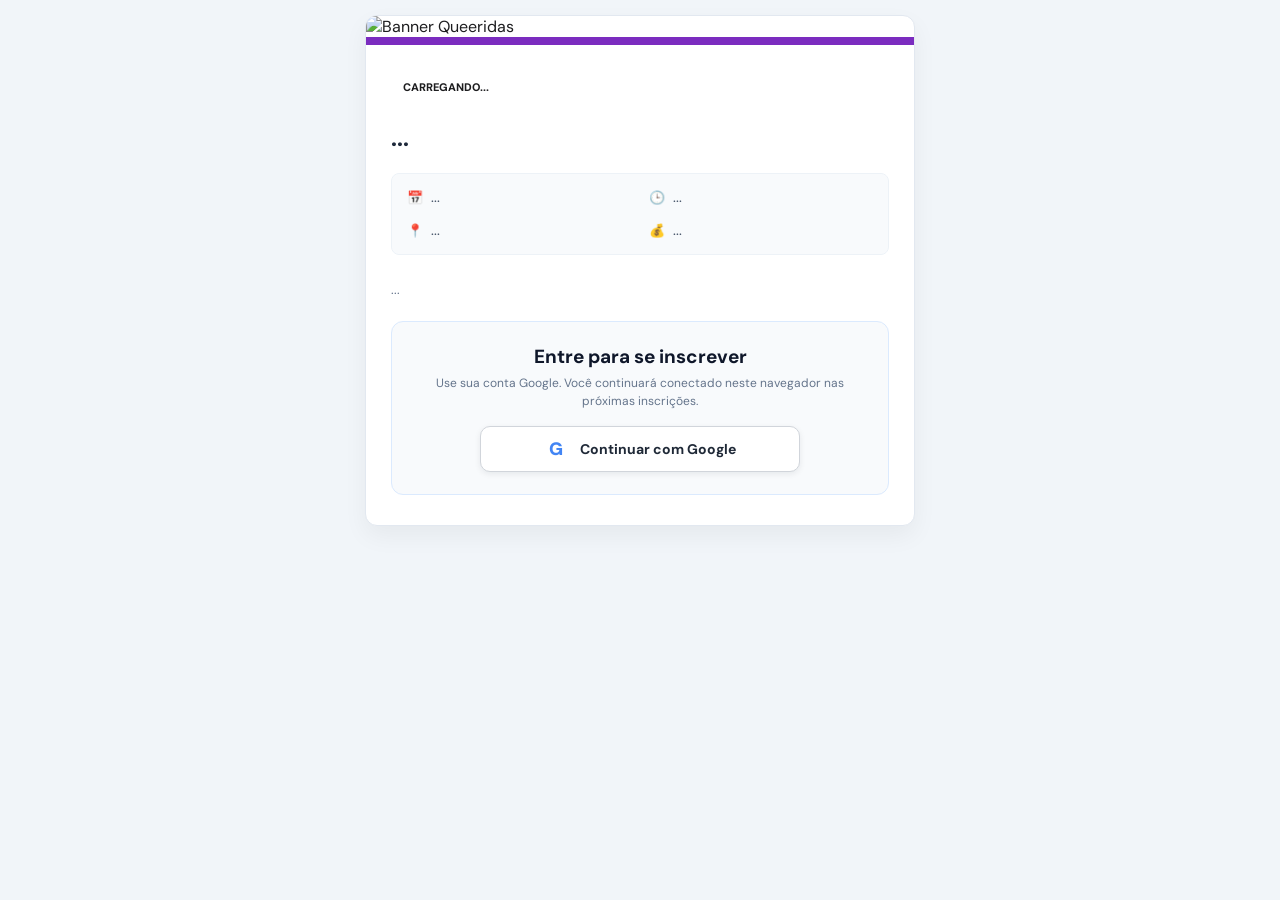
==== commit 0d6bc32f: "Add files via upload" ====
--- a/form.html
+++ b/form.html
@@ -2,19 +2,20 @@
 <html lang="pt-BR">
 <head>
     <meta charset="UTF-8">
-    <meta name="viewport" content="width=device-width, initial-scale=1.0, viewport-fit=cover">
-    <meta name="apple-mobile-web-app-capable" content="yes" />
-    <meta name="apple-mobile-web-app-status-bar-style" content="black-translucent" />
-    <link rel="manifest" href="manifest.json" />
+    <meta name="viewport" content="width=device-width, initial-scale=1.0, viewport-fit=cover">
+    <meta name="apple-mobile-web-app-capable" content="yes" />
+    <meta name="apple-mobile-web-app-status-bar-style" content="black-translucent" />
+    <link rel="manifest" href="manifest.json" />
     <link rel="apple-touch-icon" sizes="180x180" href="https://raw.githubusercontent.com/MaximusGugu/lista-queeridas/refs/heads/main/apple-touch-icon.png" />
+    <link rel="icon" type="image/png" href="https://raw.githubusercontent.com/MaximusGugu/lista-queeridas/refs/heads/main/favicon.png" />
     <title>Inscrição - Queeridas Volleyball</title>
     <link href="https://fonts.googleapis.com/css2?family=DM+Sans:wght@400;500;700&display=swap" rel="stylesheet">
-    <link rel="stylesheet" href="style.css">
-    <script src="standalone-navigation.js" defer></script>
+    <link rel="stylesheet" href="style.css">
+    <script src="standalone-navigation.js" defer></script>
 </head>
 <body class="public-form-page">
     <div class="form-container">
-        <img src="https://i.imgur.com/8QO9NeE.png" alt="Banner Queeridas" class="banner" id="imgBanner">
+        <img src="https://raw.githubusercontent.com/MaximusGugu/lista-queeridas/refs/heads/main/banner_padrao.png" alt="Banner Queeridas" class="banner" id="imgBanner">
         
         <div id="corpoForm">
             <div class="header-info">
@@ -43,16 +44,29 @@
 
             <div id="msgListaFechada" class="closed-message"></div>
 
-            <div class="form-body" id="formBody">
-                <form id="formInscricao">
-                    <div class="campo">
-                        <label>Nome Completo:</label>
-                        <input type="text" id="iptNome" class="input-text" placeholder="Qual seu nome no WhatsApp" required>
-                    </div>
-                    <div class="campo">
-                        <label>E-mail:</label>
-                        <input type="email" id="iptEmail" class="input-text" placeholder="Para controle da lista" required>
-                    </div>
+            <div class="form-body" id="formBody">
+                <div id="publicAuthGate" class="public-auth-gate">
+                    <h2>Entre para se inscrever</h2>
+                    <p>Use sua conta Google. Você continuará conectado neste navegador nas próximas inscrições.</p>
+                    <button id="btnPublicGoogleLogin" class="btn-google-login" type="button">
+                        <span class="google-mark" aria-hidden="true">G</span>
+                        <span>Continuar com Google</span>
+                    </button>
+                    <p id="publicAuthMessage" class="login-message hidden" role="alert"></p>
+                </div>
+
+                <form id="formInscricao" class="hidden">
+                    <div class="campo">
+                        <label>Nome Completo:</label>
+                        <input type="text" id="iptNome" class="input-text" placeholder="Qual seu nome no WhatsApp" required>
+                    </div>
+                    <div class="campo">
+                        <label>E-mail:</label>
+                        <div class="public-account-row">
+                            <input type="email" id="iptEmail" class="input-text public-email-input" readonly aria-readonly="true">
+                            <button id="btnSwitchPublicAccount" class="btn-link-subtle public-switch-account" type="button">Trocar conta</button>
+                        </div>
+                    </div>
                     <button type="submit" id="btnSubmit" class="btn-enviar">ENVIAR MINHA INSCRIÇÃO</button>
                 </form>
             </div>
@@ -60,37 +74,136 @@
 
         <div id="sucesso" class="success-screen">
             <div class="success-icon">✅</div>
-            <h2 class="success-title">Inscrição Confirmada!</h2>
-            <p class="success-text">Agradecemos sua inscrição 💖 <br> Aguarde pelo lançamento da lista no grupo.</p>
+            <h2 class="success-title" id="successTitle">Inscrição Confirmada!</h2>
+            <p class="success-text" id="successText">Agradecemos sua inscrição.</p>
             <button onclick="location.reload()" class="btn-link-subtle mt-30">Fazer outra inscrição</button>
         </div>
     </div>
 
     <script type="module">
-        import { db, doc, onSnapshot, setDoc, getDoc } from "./firebase-config.js";
+        import { auth, authPersistenceReady, collection, db, doc, GoogleAuthProvider, onAuthStateChanged, onSnapshot, runTransaction, serverTimestamp, signInWithPopup, signOut } from "./firebase-config.js";
 
         const params = new URLSearchParams(window.location.search);
-        const idLista = params.get('lista') || 'TODES_QUARTA';
-        const docRef = doc(db, "sistema", "lista_presenca");
+        const identificadorPublico = params.get('lista') || '';
+        let idLista = null;
+        let formularioAtual = null;
+        const formularioRef = identificadorPublico ? doc(db, "formularios_publicos", identificadorPublico) : null;
         const LINK_GRUPO_PADRAO = "https://chat.whatsapp.com/JWHNWnWC8N5IFrpNEwEtii";
-        const DIAS_ANTES_ABERTURA_PADRAO = 1;
-        const HORARIO_ABERTURA_PADRAO = "12h30";
-
-        onSnapshot(docRef, (snap) => {
-            if (snap.exists()) {
-                const data = snap.data();
-                const lista = data.listas[idLista];
-                if (lista) renderForm(lista.config);
-            }
+        const BANNER_PADRAO_URL = "https://raw.githubusercontent.com/MaximusGugu/lista-queeridas/refs/heads/main/banner_padrao.png";
+        const DIAS_ANTES_ABERTURA_PADRAO = 1;
+        const HORARIO_ABERTURA_PADRAO = "12h30";
+        const authGate = document.getElementById('publicAuthGate');
+        const authMessage = document.getElementById('publicAuthMessage');
+        const formInscricao = document.getElementById('formInscricao');
+        const inputEmail = document.getElementById('iptEmail');
+        const btnGoogle = document.getElementById('btnPublicGoogleLogin');
+        const btnTrocarConta = document.getElementById('btnSwitchPublicAccount');
+        let loginEmAndamento = false;
+
+        function usuarioGoogleValido(user) {
+            return !!user
+                && !user.isAnonymous
+                && !!user.email
+                && user.emailVerified
+                && (user.providerData || []).some(provider => provider.providerId === 'google.com');
+        }
+
+        function mostrarMensagemAuth(texto) {
+            authMessage.textContent = texto || '';
+            authMessage.className = `login-message ${texto ? 'is-erro' : 'hidden'}`;
+        }
+
+        function mensagemErroGoogle(error) {
+            if (error?.code === 'auth/popup-closed-by-user') return 'Login cancelado. Tente novamente.';
+            if (error?.code === 'auth/popup-blocked') return 'O navegador bloqueou a janela do Google. Permita pop-ups e tente novamente.';
+            if (error?.code === 'auth/cancelled-popup-request') return 'Já existe uma tentativa de login aberta.';
+            if (error?.code === 'auth/network-request-failed') return 'Sem conexão com o Google. Verifique sua internet.';
+            return 'Não foi possível entrar com o Google.';
+        }
+
+        function atualizarEstadoAutenticacao(user = auth.currentUser) {
+            const autenticado = usuarioGoogleValido(user);
+            const formularioAberto = !!formularioAtual?.aberto;
+            authGate.classList.toggle('hidden', !formularioAberto || autenticado);
+            formInscricao.classList.toggle('hidden', !formularioAberto || !autenticado);
+            inputEmail.value = autenticado ? user.email : '';
+        }
+
+        async function entrarComGoogle() {
+            if (loginEmAndamento) return;
+            loginEmAndamento = true;
+            btnGoogle.disabled = true;
+            btnTrocarConta.disabled = true;
+            mostrarMensagemAuth('');
+            try {
+                await authPersistenceReady;
+                const provider = new GoogleAuthProvider();
+                provider.setCustomParameters({ prompt: 'select_account' });
+                const resultado = await signInWithPopup(auth, provider);
+                if (!usuarioGoogleValido(resultado.user)) throw new Error('CONTA_GOOGLE_INVALIDA');
+                atualizarEstadoAutenticacao(resultado.user);
+            } catch (error) {
+                console.error('Falha no login Google do formulário:', error);
+                mostrarMensagemAuth(mensagemErroGoogle(error));
+            } finally {
+                loginEmAndamento = false;
+                btnGoogle.disabled = false;
+                btnTrocarConta.disabled = false;
+            }
+        }
+
+        btnGoogle.onclick = entrarComGoogle;
+        btnTrocarConta.onclick = entrarComGoogle;
+        onAuthStateChanged(auth, user => atualizarEstadoAutenticacao(user));
+
+        async function iniciarFormularioPublico() {
+            if (!formularioRef) {
+                renderLinkInvalido();
+                return;
+            }
+            await authPersistenceReady;
+            if (typeof auth.authStateReady === "function") await auth.authStateReady();
+            if (auth.currentUser?.isAnonymous) await signOut(auth);
+            onSnapshot(formularioRef, (snap) => {
+                if (!snap.exists() || !snap.data().vigente) {
+                    formularioAtual = null;
+                    renderLinkInvalido();
+                    return;
+                }
+                formularioAtual = snap.data();
+                idLista = formularioAtual.listaId;
+                renderForm(formularioAtual);
+                atualizarEstadoAutenticacao();
+            }, error => {
+                console.error("Falha ao carregar formulário público:", error);
+                renderLinkInvalido("Não foi possível carregar este formulário.");
+            });
+        }
+
+        iniciarFormularioPublico().catch(error => {
+            console.error("Falha na autenticação pública:", error);
+            renderLinkInvalido("Não foi possível iniciar a inscrição.");
         });
 
+        function renderLinkInvalido(texto = "Peça à organização o link atual do formulário.") {
+            document.getElementById('tagStatus').innerText = "● LINK EXPIRADO";
+            document.getElementById('tagStatus').className = "status-tag tag-fechado";
+            document.getElementById('txtTitulo').innerText = "Este link não está mais disponível";
+            document.querySelector('.grid-info').style.display = 'none';
+            document.getElementById('txtDescricao').innerText = '';
+            document.getElementById('formBody').style.display = 'none';
+            const mensagem = document.getElementById('msgListaFechada');
+            mensagem.style.display = 'block';
+            mensagem.innerText = texto;
+        }
+
         function renderForm(cfg) {
+            document.querySelector('.grid-info').style.display = 'grid';
             document.getElementById('txtTitulo').innerText = cfg.nomeJogo;
             document.getElementById('txtData').innerText = `${cfg.data} (${cfg.dia})`;
             document.getElementById('txtHora').innerText = `${cfg.inicio} às ${cfg.fim}`;
             document.getElementById('txtLocal').innerText = cfg.quadra;
-            const isFree = (cfg.pix || "").includes("FREE");
-            document.getElementById('txtValor').innerText = isFree ? cfg.pix : `R$ ${cfg.valor}`;
+            document.getElementById('txtValor').innerText = cfg.valorTexto || "";
             document.getElementById('txtDescricao').innerText = cfg.textoApoio || "";
             
             // LOGICA DO LINK DO MAPA
@@ -104,22 +217,14 @@
 
             // --- LÓGICA DAS IMAGENS ---
             const imgBanner = document.getElementById('imgBanner');
-            const banners = {
-                'TODES_QUARTA': 'https://raw.githubusercontent.com/MaximusGugu/lista-queeridas/refs/heads/main/banner_padrao.png',
-                'TODES_SEXTA': 'https://raw.githubusercontent.com/MaximusGugu/lista-queeridas/refs/heads/main/banner_padrao.png',
-                'ALLSTARS_QUARTA': 'https://raw.githubusercontent.com/MaximusGugu/lista-queeridas/refs/heads/main/banner_padrao.png',
-                'ALLSTARS_SABADO': 'https://raw.githubusercontent.com/MaximusGugu/lista-queeridas/refs/heads/main/banner_padrao.png',
-                'ELAX_QUINTA': 'https://raw.githubusercontent.com/MaximusGugu/lista-queeridas/refs/heads/main/banner_padrao.png',
-                'PRAIA_DOMINGO': 'https://raw.githubusercontent.com/MaximusGugu/lista-queeridas/refs/heads/main/banner_padrao.png'
-            };
-            imgBanner.src = banners[idLista] || 'https://raw.githubusercontent.com/MaximusGugu/lista-queeridas/refs/heads/main/banner_padrao.png';
+            imgBanner.src = BANNER_PADRAO_URL;
 
             const tag = document.getElementById('tagStatus');
             const btn = document.getElementById('btnSubmit');
             const formBody = document.getElementById('formBody');
             const msgListaFechada = document.getElementById('msgListaFechada');
 
-            if (cfg.formAberto) {
+            if (cfg.aberto) {
                 tag.innerText = "● INSCRIÇÕES ABERTAS";
                 tag.className = "status-tag tag-aberto";
                 btn.disabled = false;
@@ -197,36 +302,70 @@
             return data.toLocaleDateString('pt-BR', { weekday: 'long' });
         }
 
-        document.getElementById('formInscricao').onsubmit = async (e) => {
+        formInscricao.onsubmit = async (e) => {
             e.preventDefault();
-            const btn = document.getElementById('btnSubmit');
-            btn.disabled = true;
-            btn.innerText = "PROCESSANDO...";
-
-            try {
-                const snap = await getDoc(docRef);
-                const listas = snap.data().listas;
-                if (!listas[idLista]?.config?.formAberto) {
-                    renderForm(listas[idLista].config);
-                    return;
-                }
-                
-                const novoJogador = {
-                    id: "p-" + Date.now(),
-                    nome: document.getElementById('iptNome').value.trim(),
-                    email: document.getElementById('iptEmail').value.trim(),
-                    timestamp: new Date().toISOString(),
-                    pago: false
-                };
-
-                listas[idLista].jogadores.push(novoJogador);
-                await setDoc(docRef, { listas });
+            const btn = document.getElementById('btnSubmit');
+            btn.disabled = true;
+            btnTrocarConta.disabled = true;
+            btn.innerText = "PROCESSANDO...";
+
+            try {
+                if (!formularioRef || !formularioAtual) throw new Error("LINK_EXPIRADO");
+                const usuario = auth.currentUser;
+                if (!usuarioGoogleValido(usuario)) throw new Error("LOGIN_NECESSARIO");
+                const inscricaoRef = doc(collection(formularioRef, "inscricoes"));
+                const nome = document.getElementById('iptNome').value.trim();
+                const email = usuario.email;
+                const autorUid = usuario.uid;
+                await runTransaction(db, async transaction => {
+                    const formularioSnap = await transaction.get(formularioRef);
+                    if (!formularioSnap.exists() || !formularioSnap.data().vigente) throw new Error("LINK_EXPIRADO");
+                    const formulario = formularioSnap.data();
+                    if (!formulario.aberto) throw new Error("FORMULARIO_FECHADO");
+
+                    const contadorInscricoes = Number(formulario.contadorInscricoes || 0) + 1;
+                    const posicao = Number(formulario.ocupacaoInicial || 0) + contadorInscricoes + 1;
+                    const status = posicao <= Number(formulario.limite || 0) ? "principal" : "espera";
+                    const inscricaoId = inscricaoRef.id;
+
+                    transaction.set(inscricaoRef, {
+                        inscricaoId,
+                        formularioToken: identificadorPublico,
+                        listaId: formulario.listaId,
+                        nome,
+                        email,
+                        posicao,
+                        status,
+                        autorUid,
+                        criadoEm: serverTimestamp(),
+                        sincronizada: false
+                    });
+                    transaction.update(formularioRef, {
+                        contadorInscricoes,
+                        ultimaInscricaoId: inscricaoId,
+                        ultimaInscricaoUid: autorUid
+                    });
+                });
 
                 document.getElementById('corpoForm').style.display = 'none';
-                document.getElementById('sucesso').style.display = 'block';
+                document.getElementById('successTitle').innerText = "Inscrição confirmada!";
+                document.getElementById('successText').innerHTML = "Agradecemos sua inscrição 💖<br>Aguarde pelo lançamento da lista no grupo do WhatsApp.";
+                document.getElementById('sucesso').style.display = 'block';
             } catch (err) {
-                alert("Erro ao salvar. Tente novamente.");
-                btn.disabled = false;
+                if (err.message === "LINK_EXPIRADO") {
+                    renderLinkInvalido();
+                } else if (err.message === "LOGIN_NECESSARIO") {
+                    atualizarEstadoAutenticacao();
+                    mostrarMensagemAuth("Entre novamente com o Google para concluir a inscrição.");
+                } else if (err.message === "FORMULARIO_FECHADO") {
+                    if (formularioAtual) renderForm({ ...formularioAtual, aberto: false });
+                } else {
+                    console.error("Erro ao salvar inscrição:", err);
+                    alert("Erro ao salvar. Tente novamente.");
+                }
+                btn.disabled = false;
+                btnTrocarConta.disabled = false;
+                btn.innerText = "ENVIAR MINHA INSCRIÇÃO";
             }
         };
     </script>
--- a/style.css
+++ b/style.css
@@ -20,6 +20,7 @@
 }
 
 body { font-family: 'DM Sans', sans-serif; background-color: var(--bg-app); color: var(--text-dark); margin: 0; padding: 0; }
+body.modal-open { position: fixed; left: 0; right: 0; width: 100%; overflow: hidden; }
 
 .container { padding: 0 15px; max-width: 600px; margin: 0 auto; width: 100%; }
 .row-between { display: flex; justify-content: space-between; align-items: center; }
@@ -120,6 +121,14 @@
 .card-actions .copy-link-btn,
 .card-actions .status-toggle-btn { width: 100%; min-height: 36px; }
 
+/* Ritmo vertical da tela inicial. */
+.home-page > .info-card,
+.home-page > .action-bar-primary,
+.home-page > .duplicate-review {
+    margin-top: 0;
+    margin-bottom: 12px;
+}
+
 /* --- LISTA JOGADORES --- */
 .item-compra { 
     display: flex; 
@@ -205,6 +214,36 @@
 #listaJogadores .input-item {
     min-width: 0;
     overflow-wrap: anywhere;
+}
+
+#listaJogadores .player-main-info {
+    min-width: 0;
+    flex: 1;
+    display: flex;
+    flex-direction: row;
+    align-items: center;
+    gap: 5px;
+}
+
+#listaJogadores .player-main-info .input-item {
+    flex: none;
+    min-height: 18px;
+}
+
+#listaJogadores .player-main-info.has-form-email .input-item {
+    max-width: 65%;
+}
+
+#listaJogadores .form-submitter-email {
+    min-width: 0;
+    flex: 1;
+    color: #94a3b8;
+    font-size: 9px;
+    font-weight: 500;
+    line-height: 1.2;
+    white-space: nowrap;
+    overflow: hidden;
+    text-overflow: ellipsis;
 }
 
 #listaJogadores .num {
@@ -288,10 +327,8 @@
 .bank-player-edit-body .notas-grid-cadastro { margin-bottom: 12px; }
 .bank-player-edit-body .inline-toggle-grid { gap: 10px; margin-top: 0; margin-bottom: 12px; }
 .bank-player-edit-body .inline-toggle-field { margin-bottom: 0; min-height: 45px; }
-.bank-player-edit-body .inline-rating-grid.has-allstars { grid-template-columns: repeat(3, minmax(0, 1fr)); }
-.bank-player-edit-body .inline-rating-grid.has-allstars .inline-allstars-group { grid-column: auto; }
-.add-player-body .add-rating-grid.has-allstars { grid-template-columns: repeat(3, minmax(0, 1fr)); }
-.add-player-body .add-rating-grid.has-allstars #groupAddAllStars { grid-column: auto; }
+.bank-player-edit-body .inline-rating-grid,
+.add-player-body .add-rating-grid { grid-template-columns: repeat(3, minmax(0, 1fr)); }
 .bank-player-edit-actions { margin-top: 0; }
 .bank-player-main { min-width: 0; display: grid; grid-template-columns: minmax(0, 1fr) auto; align-items: center; gap: 8px; }
 .bank-player-main .input-item { min-width: 0; overflow-wrap: anywhere; }
@@ -316,13 +353,14 @@
 
 /* --- MODAIS (TAMANHO AMPLIADO PARA DESKTOP) --- */
 .modal-overlay { 
-    position: fixed; top: 0; left: 0; width: 100%; height: 100%; 
+    position: fixed; inset: 0; width: 100%; height: 100dvh;
     background: rgba(0,0,0,0.8); display: flex; justify-content: center; align-items: center; 
-    z-index: 2000; padding: 10px; backdrop-filter: blur(4px); 
+    z-index: 2000; padding: 10px; backdrop-filter: blur(4px);
+    overflow: hidden; overscroll-behavior: contain;
 }
 
 .modal-content { 
-    background: white; padding: 22px; border-radius: 18px; 
+    background: white; padding: 10px; border-radius: 18px; 
     width: 95%; max-width: 620px;
     max-height: calc(100dvh - 20px);
     overflow-y: auto; overflow-x: hidden; box-shadow: 0 20px 50px rgba(0,0,0,0.3);
@@ -393,12 +431,41 @@
 }
 
 @media (max-width: 600px) {
-    .modal-content { padding: 20px; border-radius: 20px; }
+    .modal-overlay {
+        height: 100dvh;
+        padding: calc(8px + env(safe-area-inset-top)) 10px calc(8px + env(safe-area-inset-bottom));
+        align-items: stretch;
+    }
+    .modal-content {
+        width: 100%;
+        max-height: 100%;
+        padding: 20px;
+        border-radius: 20px;
+        overflow-y: auto;
+        overscroll-behavior: contain;
+        -webkit-overflow-scrolling: touch;
+        touch-action: pan-y;
+    }
+    #modalConfig {
+        padding: 0;
+        background: white;
+        backdrop-filter: none;
+    }
+    #modalConfig .modal-config-content {
+        width: 100%;
+        max-width: none;
+        height: 100%;
+        max-height: none;
+        padding: calc(16px + env(safe-area-inset-top)) 20px calc(16px + env(safe-area-inset-bottom));
+        border-radius: 0;
+        box-shadow: none;
+    }
     .modal-grid { grid-template-columns: 1fr; gap: 0; }
     .config-panel { grid-column: span 1; padding: 15px; }
     .modal-config-content .row-gap { flex-direction: column; gap: 0; }
     .modal-buttons { flex-direction: column; }
     .action-bar { flex-direction: column; }
+    .duplicate-actions { flex-direction: column; }
     .card-actions-grid { grid-template-columns: 1fr; }
     .bank-player-item { gap: 8px; }
     .bank-player-summary { grid-template-columns: minmax(0, 1fr) auto; padding: 10px 12px; gap: 8px; }
@@ -408,11 +475,9 @@
     .rating-pill { min-height: 18px; padding: 3px 6px; font-size: 8px; }
     .accordion-chevron { width: 20px; height: 20px; }
     .notas-grid-cadastro,
-    .bank-player-edit-body .inline-rating-grid.has-allstars,
-    .add-player-body .add-rating-grid.has-allstars { grid-template-columns: 1fr; }
-    .notas-grid-cadastro .span-2,
-    .bank-player-edit-body .inline-rating-grid.has-allstars .inline-allstars-group,
-    .add-player-body .add-rating-grid.has-allstars #groupAddAllStars { grid-column: auto; }
+    .bank-player-edit-body .inline-rating-grid,
+    .add-player-body .add-rating-grid { grid-template-columns: 1fr; }
+    .notas-grid-cadastro .span-2 { grid-column: auto; }
 }
 
 /* --- TOAST FLUTUANTE (ANIMAÇÃO) --- */
@@ -447,6 +512,21 @@
 .action-bar-footer { margin: 20px 0 10px; padding-bottom: 0; }
 .danger-zone { margin-top: 14px; padding-top: 12px; border-top: 1px dashed rgba(255,71,87,0.35); }
 .danger-zone .btn { width: 100%; }
+.duplicate-review:empty { display: none; }
+.duplicate-review { display: grid; gap: 8px; }
+.duplicate-alert { padding: 12px; border: 1px solid #f5c2d7; border-left: 4px solid var(--color-todes); border-radius: 8px; background: #fff7fb; }
+.duplicate-alert-title { margin-bottom: 5px; color: #be185d; font-size: 10px; font-weight: 900; text-transform: uppercase; }
+.duplicate-alert-text { color: var(--text-dark); font-size: 12px; line-height: 1.4; }
+.duplicate-alert-text strong { font-weight: 800; }
+.duplicate-actions { display: flex; gap: 6px; margin-top: 10px; }
+.duplicate-actions .btn { min-height: 34px; padding: 8px 10px; font-size: 9px; }
+.duplicate-actions .btn:first-child { color: var(--danger); border-color: #fecdd3 !important; }
+.duplicate-bank-modal { max-width: 620px; }
+.duplicate-bank-ratings { margin: 8px 0 12px; }
+.duplicate-bank-ratings { grid-template-columns: repeat(3, minmax(0, 1fr)); }
+@media (max-width: 600px) {
+    .duplicate-bank-ratings { grid-template-columns: 1fr; }
+}
 .btn { font-family: inherit; font-weight: 700; cursor: pointer; border-radius: 12px; border: none; display: flex; align-items: center; justify-content: center; text-transform: uppercase; }
 .btn-main { color: white; padding: 16px; font-size: 12px; width: 100%; transition: background 0.4s; }
 .theme-todes .btn-main { background: var(--color-todes); }
@@ -543,7 +623,7 @@
     backdrop-filter: blur(15px);
     -webkit-backdrop-filter: blur(15px);
     display: grid;
-    grid-template-columns: repeat(3, minmax(0, 1fr));
+    grid-template-columns: repeat(4, minmax(0, 1fr));
     align-items: stretch;
     padding: 8px 10px calc(8px + env(safe-area-inset-bottom));
     border-top: 1px solid rgba(0,0,0,0.05);
@@ -551,6 +631,8 @@
     box-shadow: 0 -5px 20px rgba(0,0,0,0.05);
     min-height: calc(64px + env(safe-area-inset-bottom));
 }
+
+.bottom-nav.has-master-access { grid-template-columns: repeat(5, minmax(0, 1fr)); }
 
 .nav-link {
     text-decoration: none;
@@ -564,7 +646,11 @@
     min-width: 0;
     min-height: 48px;
     border-radius: 14px;
-}
+    font-family: inherit;
+}
+
+button.nav-link { border: none; background: transparent; cursor: pointer; padding: 0; }
+.nav-logout { color: #b45353; }
 
 .nav-icon { font-size: 20px; line-height: 1; }
 .nav-label { font-size: 9px; font-weight: 800; text-transform: uppercase; letter-spacing: 0.4px; line-height: 1; white-space: nowrap; }
@@ -625,6 +711,11 @@
 .bank-rating-grid, .notas-grid-cadastro { display: grid; grid-template-columns: 1fr 1fr; gap: 10px; margin-bottom: 15px; }
 .rating-input-group, .nota-input-group { background: #f8fafc; padding: 8px; border-radius: 12px; border: 1px solid #e2e8f0; display: flex; flex-direction: column; align-items: center; gap: 5px; }
 .rating-input-group label, .nota-input-group label { font-size: 9px; font-weight: 800; color: var(--text-muted); text-transform: uppercase; }
+.rating-modality { transition: opacity 0.2s ease, background 0.2s ease; }
+.rating-modality.is-disabled { opacity: 0.48; background: #f1f5f9; }
+.rating-modality-label { display: inline-flex !important; align-items: center; justify-content: center; gap: 6px; cursor: pointer; }
+.rating-modality-label .checkbox-control { width: 16px; height: 16px; }
+.rating-modality .btn-qty:disabled { cursor: not-allowed; opacity: 0.45; }
 .search-box { margin: 0 0 12px; }
 .search-box input { background: white; border-color: #e2e8f0; box-shadow: 0 2px 8px rgba(15,23,42,0.04); }
 .bank-filter-tabs { margin: 0 0 12px; }
@@ -647,6 +738,16 @@
 #areaTeams .item-compra .input-item { min-width: 0; overflow-wrap: anywhere; }
 #areaTeams .item-compra .level-num { min-width: 14px; font-size: 12px; }
 #areaTeams .item-compra .btn-lock { width: 22px; height: 22px; font-size: 10px; }
+#areaTeams .team-player-card { display: block; padding: 0; overflow: hidden; }
+.team-player-row { display: flex; align-items: center; gap: 6px; min-height: 32px; padding: 3px 5px; }
+.team-player-row .input-item { flex: 1; }
+#areaTeams .team-player-row .btn-edit-rating { width: 22px; height: 22px; flex-shrink: 0; font-size: 11px; }
+.btn-edit-rating.active { background: #0284c7; color: white; }
+.team-player-edit-body { padding: 10px; border-top: 1px dashed #cbd5e1; background: rgba(255, 255, 255, 0.72); }
+.team-player-allstars-toggle { width: fit-content; margin: 0 0 10px; padding: 7px 10px; }
+.team-player-rating-grid { margin-bottom: 10px; }
+.team-player-rating-grid { grid-template-columns: repeat(3, minmax(0, 1fr)); }
+.btn-save-team-rating { width: 100%; min-height: 34px; padding: 8px 12px; font-size: 10px; }
 .team-section { margin-bottom: 25px; }
 .team-header { display: flex; justify-content: space-between; align-items: center; margin-bottom: 10px; padding: 0 5px; }
 .team-title { font-size: 22px; font-weight: 800; border: none; background: transparent; outline: none; width: 65%; padding: 2px 5px; transition: all 0.2s ease; border-bottom: 2px solid transparent; }
@@ -709,6 +810,15 @@
 .maps-link { font-size: 11px; color: var(--color-praia); text-decoration: underline; margin-left: 22px; font-weight: bold; }
 .payment-info { line-height: 1.35; }
 .form-body { padding: 0 25px 30px 25px; }
+.public-auth-gate { padding: 22px; border: 1px solid #dbeafe; border-radius: 12px; background: #f8fafc; text-align: center; }
+.public-auth-gate h2 { margin: 0 0 6px; color: #0f172a; font-size: 19px; }
+.public-auth-gate > p { margin: 0 0 16px; color: #64748b; font-size: 12px; line-height: 1.45; }
+.public-auth-gate .btn-google-login { max-width: 320px; margin: 0 auto; }
+.public-auth-gate .login-message { margin-bottom: 0; }
+.public-account-row { display: grid; grid-template-columns: minmax(0, 1fr) auto; gap: 8px; align-items: stretch; }
+.public-email-input { background: #f8fafc; color: #475569; cursor: default; }
+.public-email-input:focus { border-color: #e2e8f0; background: #f8fafc; }
+.public-switch-account { min-width: 105px; padding: 8px 12px; font-size: 10px; font-weight: 800; }
 .campo { margin-bottom: 20px; }
 .campo label { display: block; font-size: 13px; font-weight: 700; color: #334155; margin-bottom: 8px; text-transform: uppercase; }
 .input-text { width: 100%; padding: 12px 15px; border: 2px solid #e2e8f0; border-radius: 8px; font-family: inherit; font-size: 15px; transition: all 0.2s; }
@@ -727,8 +837,83 @@
 .closed-message { display: none; margin: 0 25px 26px 25px; padding: 16px; background: #fff7ed; border: 1px solid #fed7aa; border-radius: 10px; color: #9a3412; font-size: 14px; line-height: 1.55; }
 .closed-message a { color: #0369a1; font-weight: 800; text-decoration: underline; }
 
+@media (max-width: 600px) {
+    .public-form-page { padding: 10px; }
+    .form-container { border-radius: 8px; }
+    .banner { border-bottom-width: 6px; }
+    .header-info { padding: 14px 20px 10px; }
+    .status-tag { margin-bottom: 7px; padding: 3px 10px; font-size: 10px; }
+    .header-info h1 { margin: 0 0 12px; font-size: 22px; line-height: 1.15; }
+    .grid-info { gap: 10px 14px; padding: 12px; margin-bottom: 14px; }
+    .info-item { gap: 2px; font-size: 12px; }
+    .info-label { gap: 6px; }
+    .maps-link { margin-left: 20px; font-size: 10px; }
+    .footer-text { margin-top: 14px; font-size: 12px; line-height: 1.45; }
+    .form-body { padding: 0 20px 16px; }
+    .public-auth-gate { padding: 18px 14px; }
+    .public-account-row { grid-template-columns: 1fr; }
+    .public-switch-account { width: 100%; min-height: 38px; }
+    .campo { margin-bottom: 12px; }
+    .campo label { margin-bottom: 5px; font-size: 11px; }
+    .input-text { min-height: 46px; padding: 10px 12px; font-size: 14px; }
+    .btn-enviar { min-height: 46px; padding: 12px; font-size: 14px; }
+    .closed-message { margin: 0 20px 16px; padding: 12px; font-size: 13px; line-height: 1.45; }
+}
+
 /* --- LOGIN --- */
 .login-page { display: flex; align-items: center; justify-content: center; min-height: 100vh; padding: 20px; }
 .login-card { max-width: 350px; text-align: center; border-left: none; border: 2px solid var(--color-allstars); }
 .login-title { color: var(--text-dark); margin-bottom: 5px; }
 .login-subtitle { font-size: 12px; opacity: 0.7; }
+.btn-google-login {
+    width: 100%; min-height: 46px; border: 1px solid #d1d5db; border-radius: 10px;
+    background: white; color: #1f2937; font-family: inherit; font-size: 14px; font-weight: 700;
+    display: flex; align-items: center; justify-content: center; gap: 12px; cursor: pointer;
+    box-shadow: 0 2px 6px rgba(15, 23, 42, 0.08);
+}
+.btn-google-login:disabled { opacity: 0.55; cursor: wait; }
+.google-mark {
+    width: 24px; height: 24px; border-radius: 50%; display: inline-flex; align-items: center;
+    justify-content: center; color: #4285f4; font-size: 18px; font-weight: 900;
+}
+.login-message, .access-message { margin: 12px 0 0; font-size: 11px; font-weight: 700; line-height: 1.4; }
+.login-message.is-erro, .access-message.is-erro { color: #b91c1c; }
+.login-message.is-aviso { color: #92400e; }
+.access-message.is-sucesso { color: #047857; }
+
+/* --- CONTROLE DE ACESSOS --- */
+.access-page { max-width: 720px; }
+.access-intro { margin-bottom: 20px; }
+.access-intro h2 { margin: 0 0 4px; font-size: 18px; }
+.access-intro > p { margin: 0 0 16px; color: var(--text-muted); font-size: 12px; }
+.access-form label { display: block; margin-bottom: 6px; color: #475569; font-size: 10px; font-weight: 800; text-transform: uppercase; }
+.access-form-row { display: flex; gap: 8px; align-items: stretch; }
+.access-form-row .input-modal { flex: 1; min-width: 0; }
+.access-form-row .btn { width: auto; min-width: 110px; flex: 0 0 auto; }
+.access-section { margin-bottom: 18px; }
+.access-list { min-height: 48px; }
+.access-item { background: rgba(255,255,255,0.75); }
+.access-item-content { min-width: 0; flex: 1; display: flex; flex-direction: column; gap: 2px; }
+.access-item-email { min-width: 0; overflow-wrap: anywhere; font-size: 13px; font-weight: 700; color: var(--text-dark); }
+.access-item-detail { color: #94a3b8; font-size: 9px; line-height: 1.25; }
+.access-master-badge { padding: 4px 8px; border-radius: 999px; background: #f3e8ff; color: var(--color-allstars); font-size: 9px; font-weight: 900; }
+.access-revoke-button { width: auto; flex-shrink: 0; padding: 7px 10px; font-size: 9px; }
+.access-admin-card { margin-bottom: 8px; padding: 12px; border-radius: 14px; background: rgba(255,255,255,0.78); border: 1px solid rgba(123,44,191,0.1); }
+.access-admin-header { display: flex; align-items: center; gap: 10px; }
+.access-link-panel { margin-top: 10px; padding-top: 10px; border-top: 1px dashed #e2e8f0; }
+.access-link-status { display: flex; align-items: center; justify-content: space-between; gap: 8px; margin-bottom: 8px; color: #94a3b8; font-size: 10px; font-weight: 700; }
+.access-link-status.is-linked { color: #047857; }
+.access-unlink-button { width: auto; flex: 0 0 auto; padding: 4px 7px; color: #64748b; font-size: 8px; }
+.access-link-input { width: 100%; }
+.access-link-results { position: relative; z-index: 2; }
+.access-link-result { width: 100%; border: 0; font-family: inherit; text-align: left; }
+.access-empty { margin: 0; padding: 18px; text-align: center; color: #94a3b8; font-size: 11px; }
+
+@media (max-width: 480px) {
+    .bottom-nav.has-master-access { padding-left: 4px; padding-right: 4px; }
+    .bottom-nav.has-master-access .nav-label { font-size: 8px; letter-spacing: 0; }
+    .access-form-row { flex-direction: column; }
+    .access-form-row .btn { width: 100%; }
+    .access-admin-header { align-items: flex-start; }
+    .access-link-status { align-items: flex-start; }
+}
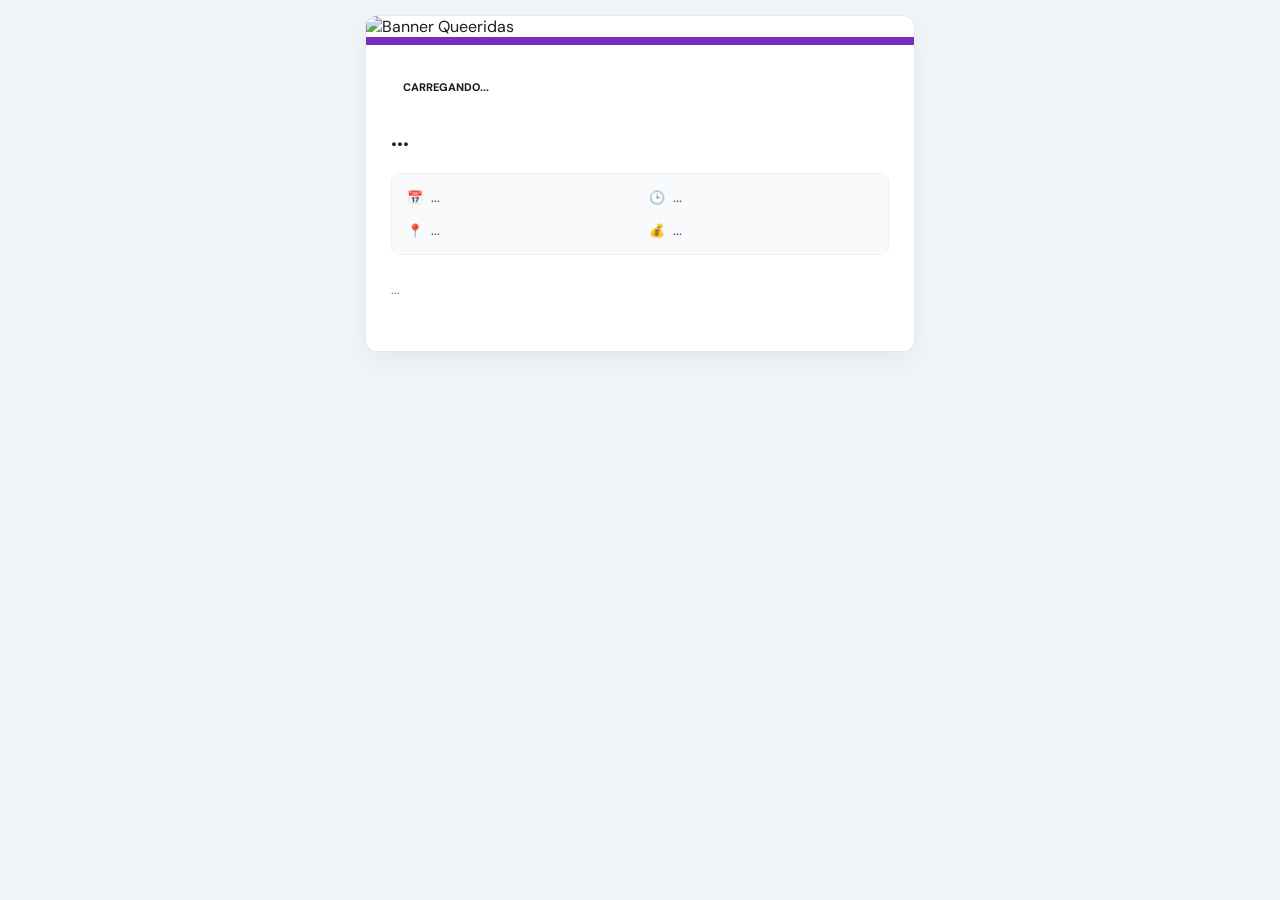
==== commit 6436097d: "Add files via upload" ====
--- a/form.html
+++ b/form.html
@@ -10,12 +10,12 @@
     <link rel="icon" type="image/png" href="https://raw.githubusercontent.com/MaximusGugu/lista-queeridas/refs/heads/main/favicon.png" />
     <title>Inscrição - Queeridas Volleyball</title>
     <link href="https://fonts.googleapis.com/css2?family=DM+Sans:wght@400;500;700&display=swap" rel="stylesheet">
-    <link rel="stylesheet" href="style.css">
+    <link rel="stylesheet" href="style.css?v=20260723-1">
     <script src="standalone-navigation.js" defer></script>
 </head>
 <body class="public-form-page">
     <div class="form-container">
-        <img src="https://raw.githubusercontent.com/MaximusGugu/lista-queeridas/refs/heads/main/banner_padrao.png" alt="Banner Queeridas" class="banner" id="imgBanner">
+        <img src="https://raw.githubusercontent.com/MaximusGugu/lista-queeridas/refs/heads/main/banner_padrao.webp" alt="Banner Queeridas" class="banner" id="imgBanner" fetchpriority="high" decoding="async">
         
         <div id="corpoForm">
             <div class="header-info">
@@ -45,7 +45,7 @@
             <div id="msgListaFechada" class="closed-message"></div>
 
             <div class="form-body" id="formBody">
-                <div id="publicAuthGate" class="public-auth-gate">
+                <div id="publicAuthGate" class="public-auth-gate hidden">
                     <h2>Entre para se inscrever</h2>
                     <p>Use sua conta Google. Você continuará conectado neste navegador nas próximas inscrições.</p>
                     <button id="btnPublicGoogleLogin" class="btn-google-login" type="button">
@@ -84,14 +84,24 @@
         import { auth, authPersistenceReady, collection, db, doc, GoogleAuthProvider, onAuthStateChanged, onSnapshot, runTransaction, serverTimestamp, signInWithPopup, signOut } from "./firebase-config.js";
 
         const params = new URLSearchParams(window.location.search);
-        const identificadorPublico = params.get('lista') || '';
-        let idLista = null;
-        let formularioAtual = null;
-        const formularioRef = identificadorPublico ? doc(db, "formularios_publicos", identificadorPublico) : null;
-        const LINK_GRUPO_PADRAO = "https://chat.whatsapp.com/JWHNWnWC8N5IFrpNEwEtii";
-        const BANNER_PADRAO_URL = "https://raw.githubusercontent.com/MaximusGugu/lista-queeridas/refs/heads/main/banner_padrao.png";
+        const identificadorPublico = params.get('lista') || '';
+        let idLista = null;
+        let formularioAtual = null;
+        let authResolvido = false;
+        let dadosConfirmados = false;
+        let cacheExibido = false;
+        const formularioRef = identificadorPublico ? doc(db, "formularios_publicos", identificadorPublico) : null;
+        const LINK_GRUPO_PADRAO = "https://chat.whatsapp.com/JWHNWnWC8N5IFrpNEwEtii";
+        const BANNER_PADRAO_URL = "https://raw.githubusercontent.com/MaximusGugu/lista-queeridas/refs/heads/main/banner_padrao.webp";
         const DIAS_ANTES_ABERTURA_PADRAO = 1;
         const HORARIO_ABERTURA_PADRAO = "12h30";
+        const CACHE_FORM_PREFIXO = "queeridas_form_publico_cache_v1:";
+        const CACHE_FORM_VALIDADE_MS = 7 * 24 * 60 * 60 * 1000;
+        const TIMEOUT_CONFIRMACAO_MS = 12000;
+        const CAMPOS_PUBLICOS_CACHE = [
+            "nomeJogo", "data", "dia", "inicio", "fim", "quadra", "valorTexto",
+            "textoApoio", "mapaLink", "grupoLink", "abreDiasAntes", "abreHorario"
+        ];
         const authGate = document.getElementById('publicAuthGate');
         const authMessage = document.getElementById('publicAuthMessage');
         const formInscricao = document.getElementById('formInscricao');
@@ -100,6 +110,62 @@
         const btnTrocarConta = document.getElementById('btnSwitchPublicAccount');
         let loginEmAndamento = false;
 
+        function chaveCacheFormulario() {
+            return identificadorPublico ? `${CACHE_FORM_PREFIXO}${identificadorPublico}` : "";
+        }
+
+        function limparCacheFormulario() {
+            const chave = chaveCacheFormulario();
+            if (!chave) return;
+            try {
+                localStorage.removeItem(chave);
+            } catch (error) {
+                console.warn("Não foi possível limpar o cache do formulário:", error);
+            }
+        }
+
+        function carregarCacheFormulario() {
+            const chave = chaveCacheFormulario();
+            if (!chave) return null;
+            try {
+                const salvo = JSON.parse(localStorage.getItem(chave) || "null");
+                const expirado = !salvo?.salvoEm
+                    || Date.now() - Number(salvo.salvoEm) > CACHE_FORM_VALIDADE_MS;
+                const dadosValidos = salvo?.dados
+                    && typeof salvo.dados === "object"
+                    && typeof salvo.dados.nomeJogo === "string";
+                if (expirado || !dadosValidos) {
+                    localStorage.removeItem(chave);
+                    return null;
+                }
+                return salvo.dados;
+            } catch (error) {
+                console.warn("Não foi possível ler o cache do formulário:", error);
+                limparCacheFormulario();
+                return null;
+            }
+        }
+
+        function extrairDadosPublicosCache(cfg) {
+            return CAMPOS_PUBLICOS_CACHE.reduce((dados, campo) => {
+                if (cfg[campo] !== undefined && cfg[campo] !== null) dados[campo] = cfg[campo];
+                return dados;
+            }, {});
+        }
+
+        function salvarCacheFormulario(cfg) {
+            const chave = chaveCacheFormulario();
+            if (!chave) return;
+            try {
+                const dados = extrairDadosPublicosCache(cfg);
+                const anterior = JSON.parse(localStorage.getItem(chave) || "null");
+                if (anterior?.dados && JSON.stringify(anterior.dados) === JSON.stringify(dados)) return;
+                localStorage.setItem(chave, JSON.stringify({ salvoEm: Date.now(), dados }));
+            } catch (error) {
+                console.warn("Não foi possível atualizar o cache do formulário:", error);
+            }
+        }
+
         function usuarioGoogleValido(user) {
             return !!user
                 && !user.isAnonymous
@@ -123,10 +189,12 @@
 
         function atualizarEstadoAutenticacao(user = auth.currentUser) {
             const autenticado = usuarioGoogleValido(user);
-            const formularioAberto = !!formularioAtual?.aberto;
+            const formularioAberto = dadosConfirmados
+                && authResolvido
+                && !!formularioAtual?.aberto;
             authGate.classList.toggle('hidden', !formularioAberto || autenticado);
             formInscricao.classList.toggle('hidden', !formularioAberto || !autenticado);
-            inputEmail.value = autenticado ? user.email : '';
+            inputEmail.value = formularioAberto && autenticado ? user.email : '';
         }
 
         async function entrarComGoogle() {
@@ -156,70 +224,140 @@
         btnTrocarConta.onclick = entrarComGoogle;
         onAuthStateChanged(auth, user => atualizarEstadoAutenticacao(user));
 
-        async function iniciarFormularioPublico() {
-            if (!formularioRef) {
-                renderLinkInvalido();
-                return;
-            }
-            await authPersistenceReady;
-            if (typeof auth.authStateReady === "function") await auth.authStateReady();
-            if (auth.currentUser?.isAnonymous) await signOut(auth);
-            onSnapshot(formularioRef, (snap) => {
-                if (!snap.exists() || !snap.data().vigente) {
-                    formularioAtual = null;
-                    renderLinkInvalido();
-                    return;
-                }
+        function iniciarFormularioPublico() {
+            if (!formularioRef) {
+                renderLinkInvalido();
+                return;
+            }
+
+            const cache = carregarCacheFormulario();
+            if (cache) {
+                cacheExibido = true;
+                renderFormProvisorio(cache);
+            }
+
+            const timerConfirmacao = window.setTimeout(() => {
+                if (!dadosConfirmados) renderFalhaAtualizacao();
+            }, TIMEOUT_CONFIRMACAO_MS);
+
+            onSnapshot(formularioRef, { includeMetadataChanges: true }, (snap) => {
+                if (snap.metadata.fromCache) {
+                    if (!dadosConfirmados && snap.exists() && snap.data().vigente) {
+                        cacheExibido = true;
+                        renderFormProvisorio(extrairDadosPublicosCache(snap.data()));
+                    }
+                    return;
+                }
+
+                window.clearTimeout(timerConfirmacao);
+                if (!snap.exists() || !snap.data().vigente) {
+                    renderLinkInvalido();
+                    return;
+                }
+                dadosConfirmados = true;
                 formularioAtual = snap.data();
                 idLista = formularioAtual.listaId;
+                salvarCacheFormulario(formularioAtual);
+                cacheExibido = true;
                 renderForm(formularioAtual);
                 atualizarEstadoAutenticacao();
-            }, error => {
-                console.error("Falha ao carregar formulário público:", error);
-                renderLinkInvalido("Não foi possível carregar este formulário.");
-            });
-        }
-
-        iniciarFormularioPublico().catch(error => {
-            console.error("Falha na autenticação pública:", error);
-            renderLinkInvalido("Não foi possível iniciar a inscrição.");
-        });
-
-        function renderLinkInvalido(texto = "Peça à organização o link atual do formulário.") {
-            document.getElementById('tagStatus').innerText = "● LINK EXPIRADO";
-            document.getElementById('tagStatus').className = "status-tag tag-fechado";
-            document.getElementById('txtTitulo').innerText = "Este link não está mais disponível";
+            }, error => {
+                window.clearTimeout(timerConfirmacao);
+                console.error("Falha ao carregar formulário público:", error);
+                renderFalhaAtualizacao();
+            });
+        }
+
+        async function iniciarAutenticacaoPublica() {
+            try {
+                await authPersistenceReady;
+                if (typeof auth.authStateReady === "function") await auth.authStateReady();
+                if (auth.currentUser?.isAnonymous) await signOut(auth);
+            } catch (error) {
+                console.error("Falha na autenticação pública:", error);
+                mostrarMensagemAuth("Não foi possível restaurar seu login. Tente entrar com o Google.");
+            } finally {
+                authResolvido = true;
+                atualizarEstadoAutenticacao();
+            }
+        }
+
+        iniciarFormularioPublico();
+        iniciarAutenticacaoPublica();
+
+        function renderLinkInvalido(texto = "Peça à organização o link atual do formulário.") {
+            formularioAtual = null;
+            dadosConfirmados = true;
+            cacheExibido = false;
+            limparCacheFormulario();
+            document.getElementById('tagStatus').innerText = "● LINK EXPIRADO";
+            document.getElementById('tagStatus').className = "status-tag tag-fechado";
+            document.getElementById('txtTitulo').innerText = "Este link não está mais disponível";
             document.querySelector('.grid-info').style.display = 'none';
             document.getElementById('txtDescricao').innerText = '';
             document.getElementById('formBody').style.display = 'none';
             const mensagem = document.getElementById('msgListaFechada');
-            mensagem.style.display = 'block';
-            mensagem.innerText = texto;
-        }
-
-        function renderForm(cfg) {
-            document.querySelector('.grid-info').style.display = 'grid';
-            document.getElementById('txtTitulo').innerText = cfg.nomeJogo;
-            document.getElementById('txtData').innerText = `${cfg.data} (${cfg.dia})`;
-            document.getElementById('txtHora').innerText = `${cfg.inicio} às ${cfg.fim}`;
-            document.getElementById('txtLocal').innerText = cfg.quadra;
-            document.getElementById('txtValor').innerText = cfg.valorTexto || "";
-            document.getElementById('txtDescricao').innerText = cfg.textoApoio || "";
-            
-            // LOGICA DO LINK DO MAPA
-            const lnkMapa = document.getElementById('lnkMapa');
-            if (cfg.mapaLink && cfg.mapaLink.trim() !== "") {
-                lnkMapa.href = cfg.mapaLink;
-                lnkMapa.style.display = "block";
-            } else {
-                lnkMapa.style.display = "none";
-            }
-
-            // --- LÓGICA DAS IMAGENS ---
-            const imgBanner = document.getElementById('imgBanner');
-            imgBanner.src = BANNER_PADRAO_URL;
-
-            const tag = document.getElementById('tagStatus');
+            mensagem.style.display = 'block';
+            mensagem.innerText = texto;
+            atualizarEstadoAutenticacao();
+        }
+
+        function preencherDadosFormulario(cfg) {
+            document.querySelector('.grid-info').style.display = 'grid';
+            document.getElementById('txtTitulo').innerText = cfg.nomeJogo || "";
+            document.getElementById('txtData').innerText = `${cfg.data || ""}${cfg.dia ? ` (${cfg.dia})` : ""}`;
+            document.getElementById('txtHora').innerText = cfg.inicio && cfg.fim
+                ? `${cfg.inicio} às ${cfg.fim}`
+                : cfg.inicio || cfg.fim || "";
+            document.getElementById('txtLocal').innerText = cfg.quadra || "";
+            document.getElementById('txtValor').innerText = cfg.valorTexto || "";
+            document.getElementById('txtDescricao').innerText = cfg.textoApoio || "";
+
+            const lnkMapa = document.getElementById('lnkMapa');
+            if (typeof cfg.mapaLink === "string" && cfg.mapaLink.trim() !== "") {
+                lnkMapa.href = cfg.mapaLink;
+                lnkMapa.style.display = "block";
+            } else {
+                lnkMapa.style.display = "none";
+            }
+
+            document.getElementById('imgBanner').src = BANNER_PADRAO_URL;
+        }
+
+        function renderFormProvisorio(cfg) {
+            preencherDadosFormulario(cfg);
+            const tag = document.getElementById('tagStatus');
+            tag.innerText = "● ATUALIZANDO...";
+            tag.className = "status-tag tag-atualizando";
+            document.getElementById('formBody').style.display = "none";
+            document.getElementById('msgListaFechada').style.display = "none";
+            atualizarEstadoAutenticacao();
+        }
+
+        function renderFalhaAtualizacao() {
+            formularioAtual = null;
+            dadosConfirmados = false;
+            const tag = document.getElementById('tagStatus');
+            tag.innerText = "● SEM CONEXÃO";
+            tag.className = "status-tag tag-fechado";
+            document.getElementById('formBody').style.display = "none";
+
+            if (!cacheExibido) {
+                document.getElementById('txtTitulo').innerText = "Não foi possível carregar o formulário";
+                document.querySelector('.grid-info').style.display = 'none';
+                document.getElementById('txtDescricao').innerText = '';
+            }
+
+            const mensagem = document.getElementById('msgListaFechada');
+            mensagem.style.display = 'block';
+            mensagem.innerText = "Não foi possível confirmar os dados atuais. Verifique sua conexão e recarregue a página.";
+            atualizarEstadoAutenticacao();
+        }
+
+        function renderForm(cfg) {
+            preencherDadosFormulario(cfg);
+
+            const tag = document.getElementById('tagStatus');
             const btn = document.getElementById('btnSubmit');
             const formBody = document.getElementById('formBody');
             const msgListaFechada = document.getElementById('msgListaFechada');
--- a/style.css
+++ b/style.css
@@ -834,6 +834,7 @@
 .status-tag { display: inline-block; padding: 4px 12px; border-radius: 20px; font-size: 11px; font-weight: 800; margin-bottom: 10px; }
 .tag-aberto { background: #dcfce7; color: #166534; }
 .tag-fechado { background: #fee2e2; color: #991b1b; }
+.tag-atualizando { background: #e0f2fe; color: #075985; }
 .closed-message { display: none; margin: 0 25px 26px 25px; padding: 16px; background: #fff7ed; border: 1px solid #fed7aa; border-radius: 10px; color: #9a3412; font-size: 14px; line-height: 1.55; }
 .closed-message a { color: #0369a1; font-weight: 800; text-decoration: underline; }
 
